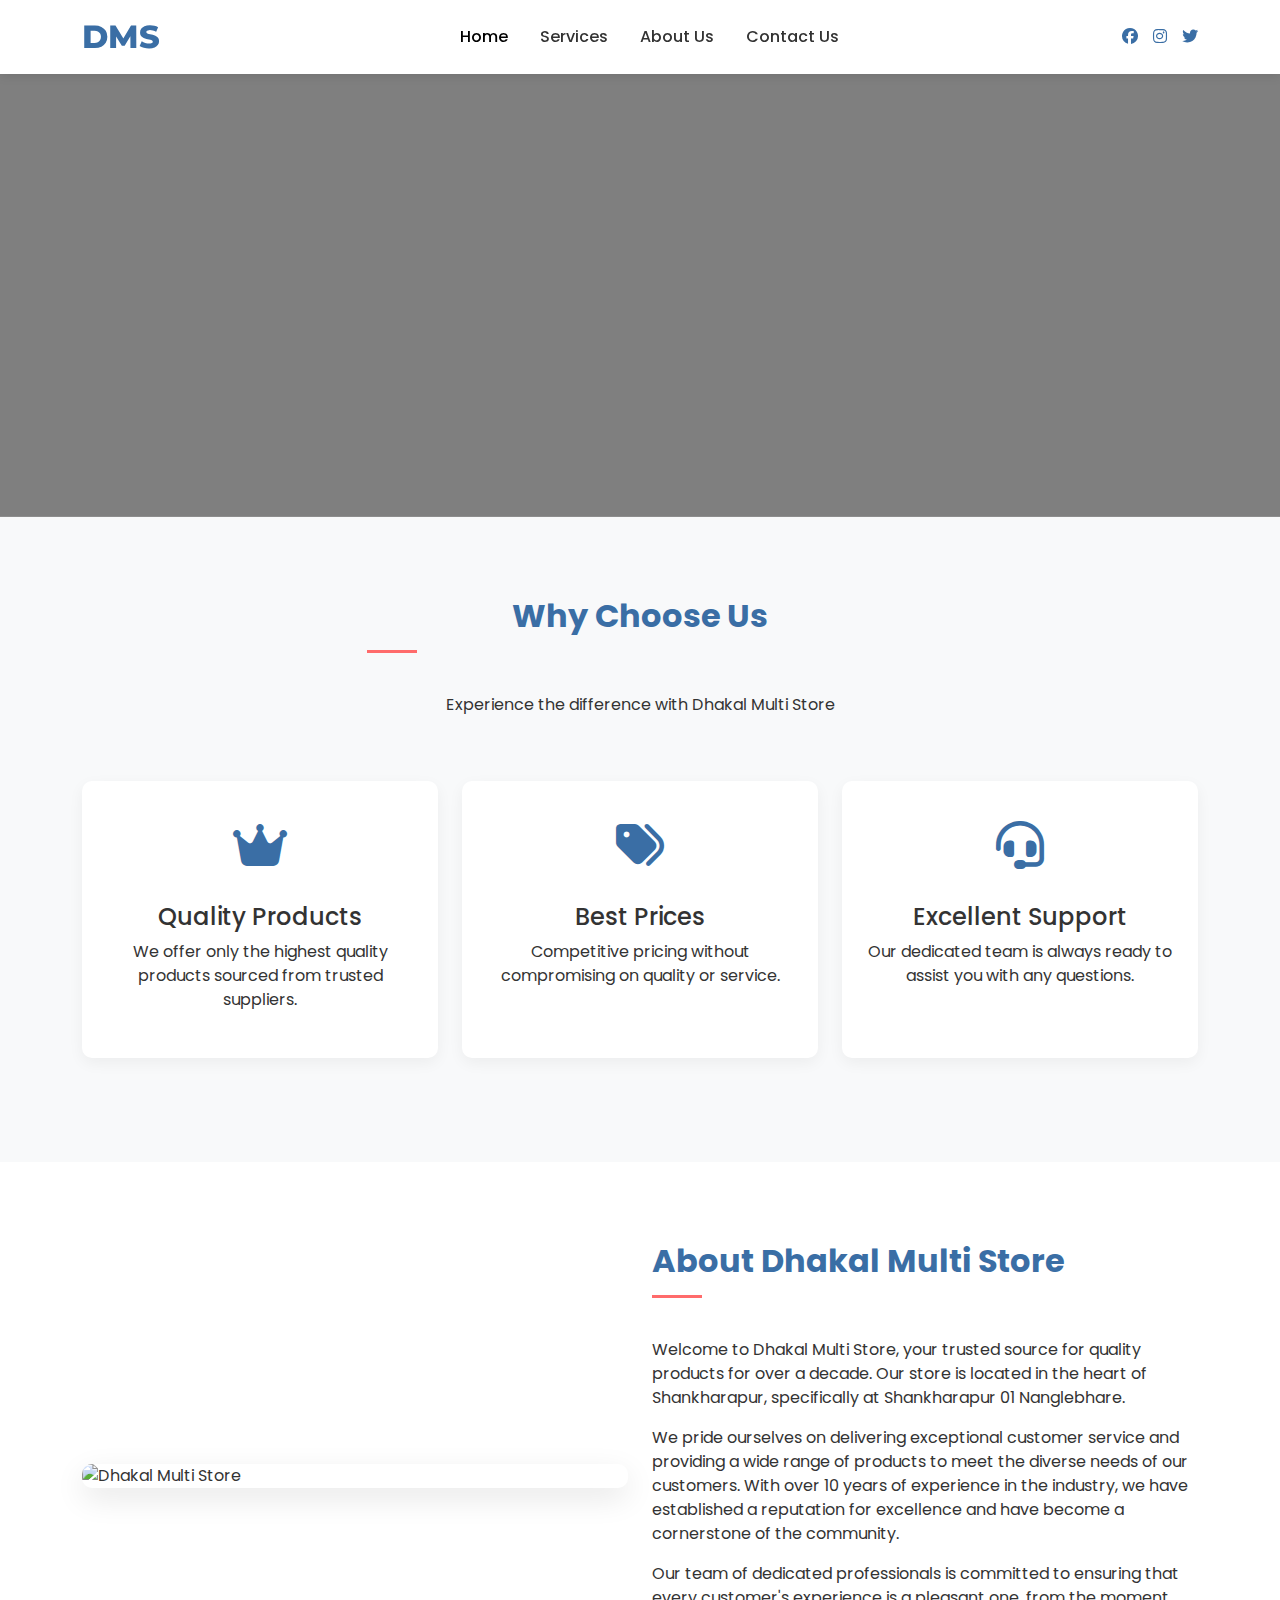
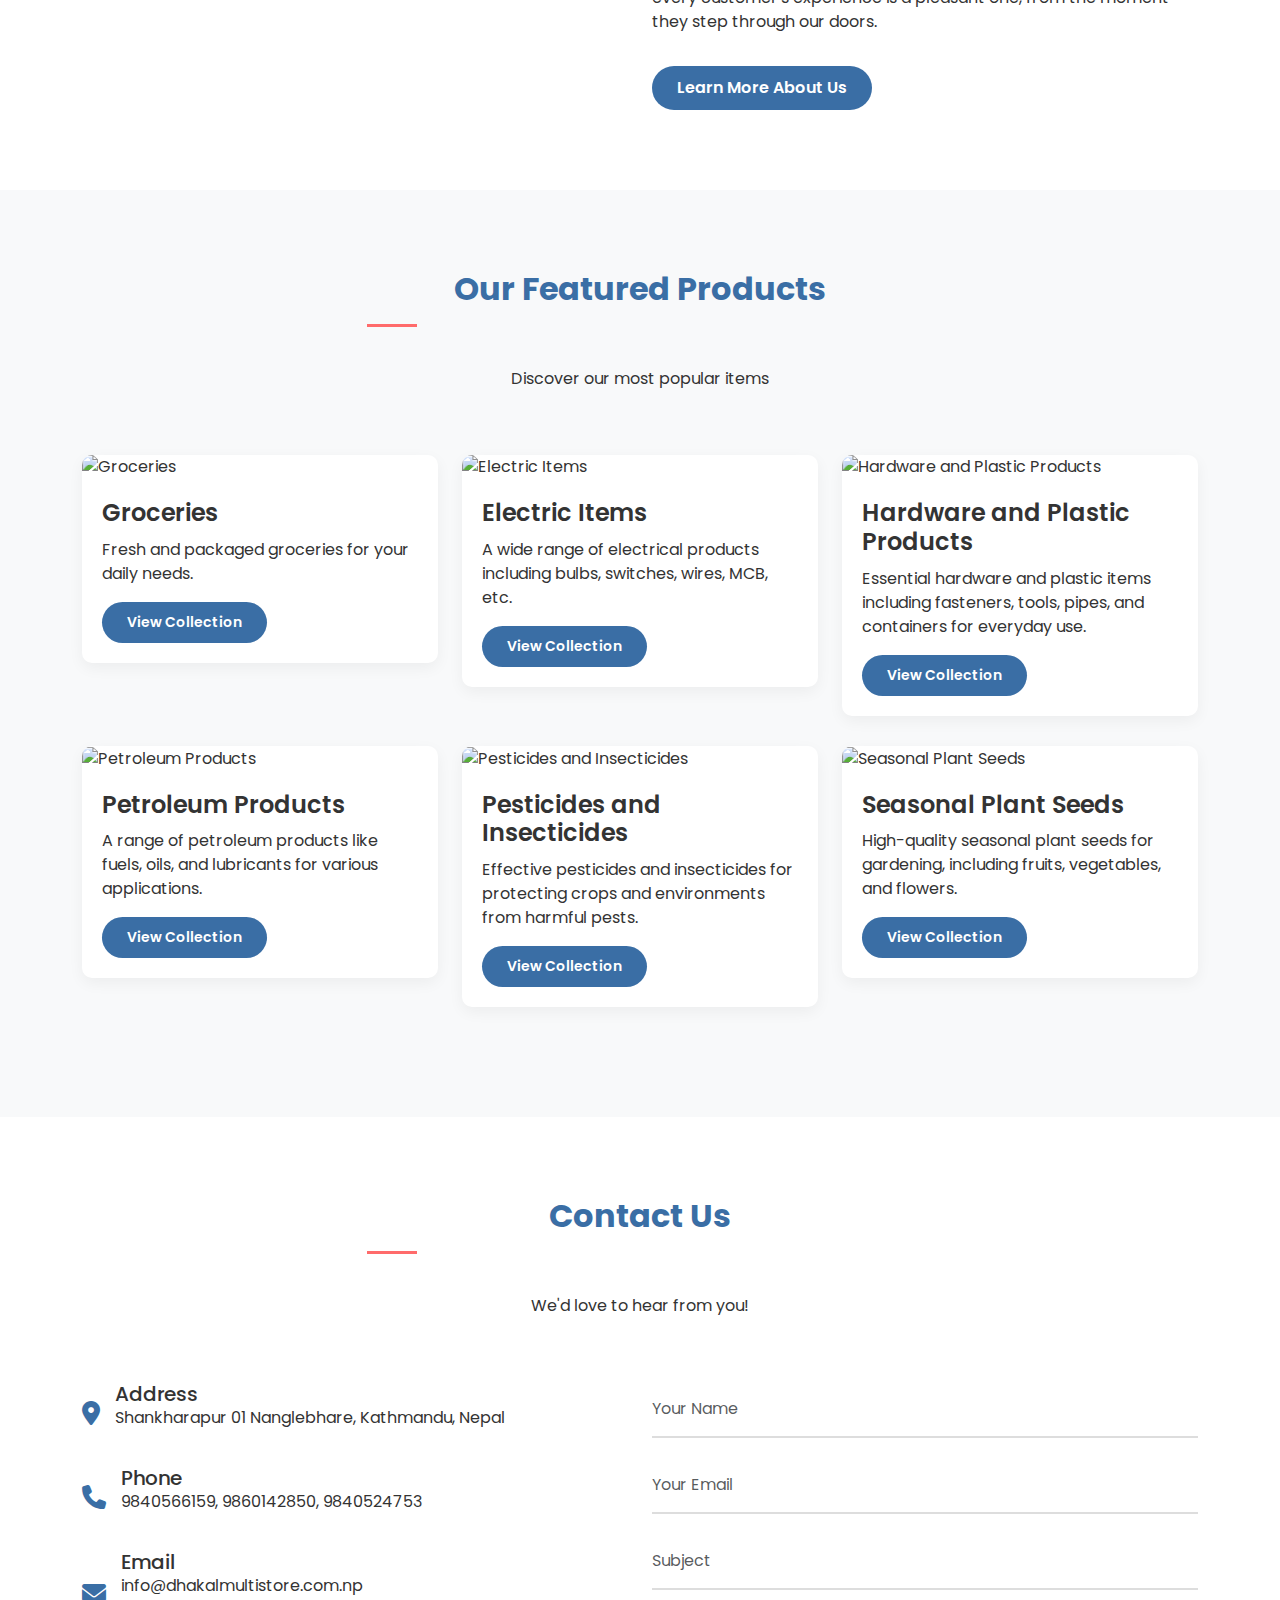
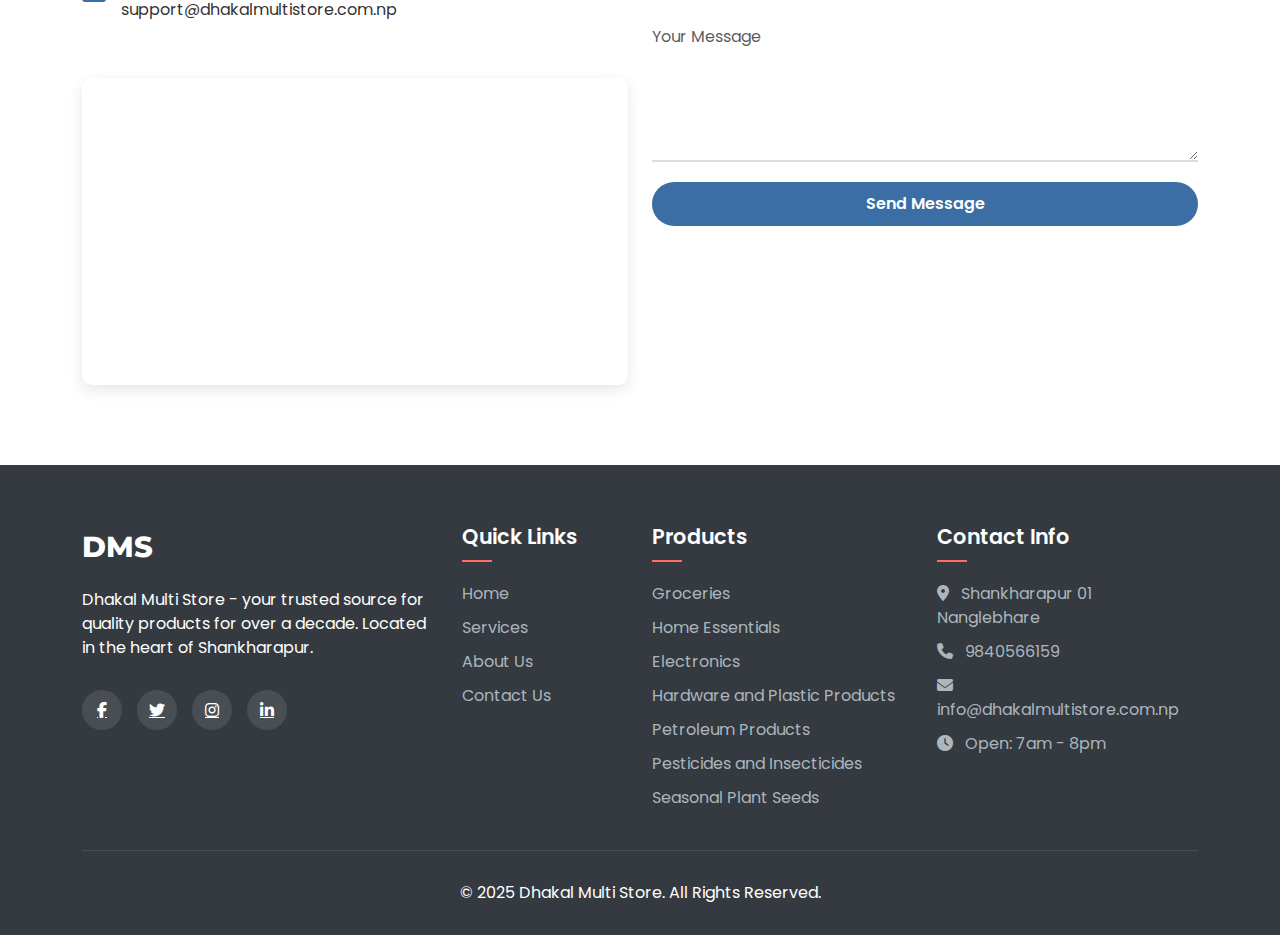
==== index.html @ 7d3c375b "Favicon add" ====
<!DOCTYPE html>
<html lang="en">
  <head>
    <meta charset="UTF-8" />
    <meta name="viewport" content="width=device-width, initial-scale=1.0" />
    <title>Dhakal Multi Store </title>
    <link rel="icon" type="image/x-icon" href="./assets/favicon.ico" />

    <!-- Bootstrap CSS -->
    <link
      href="https://cdnjs.cloudflare.com/ajax/libs/bootstrap/5.3.0/css/bootstrap.min.css"
      rel="stylesheet" />

    <!-- Font Awesome Icons -->
    <link
      href="https://cdnjs.cloudflare.com/ajax/libs/font-awesome/6.4.0/css/all.min.css"
      rel="stylesheet" />

    <!-- Google Fonts -->
    <link
      href="https://fonts.googleapis.com/css2?family=Montserrat:wght@400;700;800&family=Poppins:wght@300;400;600&display=swap"
      rel="stylesheet" />

    <!-- AOS Animation Library -->
    <link
      href="https://cdnjs.cloudflare.com/ajax/libs/aos/2.3.4/aos.css"
      rel="stylesheet" />

    <style>
      :root {
        --primary-color: #3a6ea5;
        --secondary-color: #ff6b6b;
        --accent-color: #f9c74f;
        --text-color: #333;
        --light-bg: #f8f9fa;
        --dark-bg: #343a40;
      }

      body {
        font-family: "Poppins", sans-serif;
        color: var(--text-color);
        overflow-x: hidden;
      }

      /* Logo Styling */
      .logo {
        font-family: "Montserrat", sans-serif;
        font-weight: 800;
        font-size: 2rem;
        color: var(--primary-color);
      }

      /* Navigation */
      .navbar {
        background-color: white;
        box-shadow: 0 2px 10px rgba(0, 0, 0, 0.1);
        padding: 0.5rem 1rem;
      }

      .nav-link {
        color: var(--text-color);
        font-weight: 500;
        margin: 0 0.5rem;
        position: relative;
        transition: color 0.3s;
      }

      .nav-link:hover {
        color: var(--primary-color);
      }

      .nav-link::after {
        content: "";
        position: absolute;
        width: 0;
        height: 2px;
        bottom: 0;
        left: 0;
        background-color: var(--primary-color);
        transition: width 0.3s;
      }

      .nav-link:hover::after {
        width: 100%;
      }

      .social-icons {
        display: flex;
        gap: 15px;
      }

      .social-icons a {
        color: var(--primary-color);
        transition: transform 0.3s, color 0.3s;
      }

      .social-icons a:hover {
        color: var(--secondary-color);
        transform: translateY(-3px);
      }

      /* Hero Section */
      .hero {
        background: linear-gradient(rgba(0, 0, 0, 0.5), rgba(0, 0, 0, 0.5)),
          url("https://images.pexels.com/photos/3962294/pexels-photo-3962294.jpeg?auto=compress&cs=tinysrgb&w=1260&h=750&dpr=2");
        background-size: cover;
        background-position: center;
        color: white;
        padding: 150px 0;
        text-align: center;
      }

      .hero h1 {
        font-size: 3.5rem;
        font-weight: 700;
        margin-bottom: 1rem;
        text-shadow: 2px 2px 4px rgba(0, 0, 0, 0.5);
      }

      .hero p {
        font-size: 1.2rem;
        max-width: 700px;
        margin: 0 auto 2rem;
        text-shadow: 1px 1px 2px rgba(0, 0, 0, 0.5);
      }

      .btn-custom {
        background-color: var(--primary-color);
        color: white;
        border: none;
        border-radius: 30px;
        padding: 10px 25px;
        font-weight: 600;
        transition: all 0.3s;
      }

      .btn-custom:hover {
        background-color: var(--secondary-color);
        transform: translateY(-3px);
        box-shadow: 0 5px 15px rgba(0, 0, 0, 0.2);
      }

      /* Features Section */
      .features {
        padding: 80px 0;
        background-color: var(--light-bg);
      }

      .feature-box {
        text-align: center;
        padding: 30px 20px;
        border-radius: 10px;
        box-shadow: 0 5px 15px rgba(0, 0, 0, 0.05);
        background-color: white;
        transition: transform 0.3s, box-shadow 0.3s;
        height: 100%;
      }

      .feature-box:hover {
        transform: translateY(-10px);
        box-shadow: 0 10px 25px rgba(0, 0, 0, 0.1);
      }

      .feature-icon {
        font-size: 3rem;
        color: var(--primary-color);
        margin-bottom: 20px;
      }

      /* About Section */
      .about {
        padding: 80px 0;
      }

      .about-img {
        border-radius: 10px;
        overflow: hidden;
        box-shadow: 0 10px 30px rgba(0, 0, 0, 0.1);
      }

      .about-img img {
        transition: transform 0.5s;
        width: 100%;
      }

      .about-img:hover img {
        transform: scale(1.05);
      }

      .section-title {
        position: relative;
        margin-bottom: 40px;
        font-weight: 700;
        color: var(--primary-color);
      }

      .section-title::after {
        content: "";
        display: block;
        width: 50px;
        height: 3px;
        background-color: var(--secondary-color);
        margin-top: 15px;
      }

      /* Products Section */
      .products {
        padding: 80px 0;
        background-color: var(--light-bg);
      }

      .product-card {
        border-radius: 10px;
        overflow: hidden;
        box-shadow: 0 5px 15px rgba(0, 0, 0, 0.05);
        transition: transform 0.3s, box-shadow 0.3s;
        margin-bottom: 30px;
        background-color: white;
      }

      .product-card:hover {
        transform: translateY(-10px);
        box-shadow: 0 10px 25px rgba(0, 0, 0, 0.1);
      }

      .product-card img {
        width: 100%;
        height: 200px;
        object-fit: cover;
      }

      .product-body {
        padding: 20px;
      }

      .product-title {
        font-weight: 600;
        margin-bottom: 10px;
      }

      .product-price {
        color: var(--secondary-color);
        font-weight: 700;
        font-size: 1.2rem;
        margin-bottom: 15px;
      }

      /* Contact Section */
      .contact {
        padding: 80px 0;
      }

      .contact-info {
        margin-bottom: 40px;
      }

      .contact-item {
        display: flex;
        align-items: center;
        margin-bottom: 20px;
      }

      .contact-icon {
        font-size: 1.5rem;
        color: var(--primary-color);
        margin-right: 15px;
      }

      .form-control {
        border-radius: 0;
        border: none;
        border-bottom: 2px solid #ddd;
        padding: 15px 0;
        margin-bottom: 20px;
        transition: border-color 0.3s;
      }

      .form-control:focus {
        box-shadow: none;
        border-color: var(--primary-color);
      }

      .map-container {
        border-radius: 10px;
        overflow: hidden;
        box-shadow: 0 5px 15px rgba(0, 0, 0, 0.1);
      }

      /* Footer */
      .footer {
        background-color: var(--dark-bg);
        color: white;
        padding: 60px 0 30px;
      }

      .footer-logo {
        font-family: "Montserrat", sans-serif;
        font-weight: 800;
        font-size: 1.8rem;
        color: white;
        margin-bottom: 20px;
      }

      .footer-about {
        margin-bottom: 30px;
      }

      .footer-heading {
        font-size: 1.3rem;
        font-weight: 600;
        margin-bottom: 20px;
        position: relative;
      }

      .footer-heading::after {
        content: "";
        display: block;
        width: 30px;
        height: 2px;
        background-color: var(--secondary-color);
        margin-top: 10px;
      }

      .footer-links a {
        display: block;
        color: #adb5bd;
        margin-bottom: 10px;
        transition: color 0.3s, transform 0.3s;
        text-decoration: none;
      }

      .footer-links a:hover {
        color: white;
        transform: translateX(5px);
      }

      .footer-social {
        display: flex;
        gap: 15px;
      }

      .footer-social a {
        display: flex;
        align-items: center;
        justify-content: center;
        width: 40px;
        height: 40px;
        background-color: rgba(255, 255, 255, 0.1);
        border-radius: 50%;
        color: white;
        transition: background-color 0.3s, transform 0.3s;
      }

      .footer-social a:hover {
        background-color: var(--primary-color);
        transform: translateY(-5px);
      }

      .footer-bottom {
        text-align: center;
        margin-top: 30px;
        padding-top: 30px;
        border-top: 1px solid rgba(255, 255, 255, 0.1);
      }

      /* Animation Classes */
      .animated-element {
        opacity: 0;
        transform: translateY(30px);
        transition: opacity 0.6s, transform 0.6s;
      }

      .animated-element.visible {
        opacity: 1;
        transform: translateY(0);
      }

      /* Responsive Fixes */
      @media (max-width: 768px) {
        .hero h1 {
          font-size: 2.5rem;
        }

        .navbar-collapse {
          background-color: white;
          padding: 15px;
          border-radius: 5px;
          box-shadow: 0 5px 15px rgba(0, 0, 0, 0.1);
        }

        .social-icons {
          margin-top: 15px;
          justify-content: center;
        }
      }
    </style>
  </head>
  <body>
    <!-- Header & Navigation -->
    <header>
      <nav class="navbar navbar-expand-lg navbar-light fixed-top">
        <div class="container">
          <a class="navbar-brand logo" href="index.html">DMS</a>

          <div class="social-icons d-lg-none order-lg-last">
            <a href="#"><i class="fab fa-facebook"></i></a>
            <a href="#"><i class="fab fa-instagram"></i></a>
            <a href="#"><i class="fab fa-twitter"></i></a>
          </div>

          <button
            class="navbar-toggler ms-auto"
            type="button"
            data-bs-toggle="collapse"
            data-bs-target="#navbarNav"
            aria-controls="navbarNav"
            aria-expanded="false"
            aria-label="Toggle navigation">
            <span class="navbar-toggler-icon"></span>
          </button>

          <div class="collapse navbar-collapse" id="navbarNav">
            <ul class="navbar-nav mx-auto">
              <li class="nav-item">
                <a class="nav-link active" href="index.html">Home</a>
              </li>
              <li class="nav-item">
                <a class="nav-link" href="services.html">Services</a>
              </li>
              <li class="nav-item">
                <a class="nav-link" href="about.html">About Us</a>
              </li>
              <li class="nav-item">
                <a class="nav-link" href="contact.html">Contact Us</a>
              </li>
            </ul>

            <div class="social-icons d-none d-lg-flex">
              <a href="#"><i class="fab fa-facebook"></i></a>
              <a href="#"><i class="fab fa-instagram"></i></a>
              <a href="#"><i class="fab fa-twitter"></i></a>
            </div>
          </div>
        </div>
      </nav>
    </header>

    <!-- Hero Section -->
    <section class="hero">
      <div class="container">
        <div class="row">
          <div class="col-lg-12">
            <h1 class="animated-element">Welcome to Dhakal Multi Store</h1>
            <p class="animated-element">
              Your trusted source for quality products for over a decade. We
              provide a wide range of products to meet the diverse needs of our
              customers.
            </p>
            <a href="#" class="btn btn-custom animated-element"
              >Explore Our Products</a
            >
          </div>
        </div>
      </div>
    </section>

    <!-- Features Section -->
    <section class="features">
      <div class="container">
        <div class="row text-center mb-5">
          <div class="col-lg-6 mx-auto">
            <h2 class="section-title text-center">Why Choose Us</h2>
            <p>Experience the difference with Dhakal Multi Store</p>
          </div>
        </div>

        <div class="row">
          <div class="col-md-4 mb-4" data-aos="fade-up" data-aos-delay="100">
            <div class="feature-box">
              <div class="feature-icon">
                <i class="fas fa-crown"></i>
              </div>
              <h4>Quality Products</h4>
              <p>
                We offer only the highest quality products sourced from trusted
                suppliers.
              </p>
            </div>
          </div>

          <div class="col-md-4 mb-4" data-aos="fade-up" data-aos-delay="200">
            <div class="feature-box">
              <div class="feature-icon">
                <i class="fas fa-tags"></i>
              </div>
              <h4>Best Prices</h4>
              <p>
                Competitive pricing without compromising on quality or service.
              </p>
            </div>
          </div>

          <div class="col-md-4 mb-4" data-aos="fade-up" data-aos-delay="300">
            <div class="feature-box">
              <div class="feature-icon">
                <i class="fas fa-headset"></i>
              </div>
              <h4>Excellent Support</h4>
              <p>
                Our dedicated team is always ready to assist you with any
                questions.
              </p>
            </div>
          </div>
        </div>
      </div>
    </section>

    <!-- About Section -->
    <section class="about">
      <div class="container">
        <div class="row align-items-center">
          <div class="col-lg-6 mb-5 mb-lg-0" data-aos="fade-right">
            <div class="about-img">
              <img
                src="https://static.vecteezy.com/system/resources/previews/003/416/724/non_2x/the-building-of-the-store-and-supermarket-and-interior-free-vector.jpg"
                alt="Dhakal Multi Store"
                class="img-fluid" />
            </div>
          </div>

          <div class="col-lg-6" data-aos="fade-left">
            <h2 class="section-title">About Dhakal Multi Store</h2>
            <p>
              Welcome to Dhakal Multi Store, your trusted source for quality
              products for over a decade. Our store is located in the heart of
              Shankharapur, specifically at Shankharapur 01 Nanglebhare.
            </p>
            <p>
              We pride ourselves on delivering exceptional customer service and
              providing a wide range of products to meet the diverse needs of
              our customers. With over 10 years of experience in the industry,
              we have established a reputation for excellence and have become a
              cornerstone of the community.
            </p>
            <p>
              Our team of dedicated professionals is committed to ensuring that
              every customer's experience is a pleasant one, from the moment
              they step through our doors.
            </p>
            <a href="about.html" class="btn btn-custom mt-3"
              >Learn More About Us</a
            >
          </div>
        </div>
      </div>
    </section>

    <!-- Products Section -->
    <section class="products">
      <div class="container">
        <div class="row text-center mb-5">
          <div class="col-lg-6 mx-auto">
            <h2 class="section-title text-center">Our Featured Products</h2>
            <p>Discover our most popular items</p>
          </div>
        </div>

        <div class="row">
          <div class="col-md-4" data-aos="fade-up" data-aos-delay="100">
            <div class="product-card">
              <img
                src="https://img.freepik.com/premium-vector/grocery-store-shelves-filled-with-products-vertical-vector-background_1322560-55008.jpg"
                alt="Groceries"
                class="img-fluid" />
              <div class="product-body">
                <h4 class="product-title">Groceries</h4>
                <p>Fresh and packaged groceries for your daily needs.</p>
                <a href="#" class="btn btn-sm btn-custom">View Collection</a>
              </div>
            </div>
          </div>

          <div class="col-md-4" data-aos="fade-up" data-aos-delay="200">
            <div class="product-card">
              <img
                src="https://img.freepik.com/premium-vector/electrician-tools-vector-set_8071-31985.jpg"
                alt="Electric Items"
                class="img-fluid" />
              <div class="product-body">
                <h4 class="product-title">Electric Items</h4>
                <p>
                  A wide range of electrical products including bulbs, switches,
                  wires, MCB, etc.
                </p>
                <a href="#" class="btn btn-sm btn-custom">View Collection</a>
              </div>
            </div>
          </div>

          <div class="col-md-4" data-aos="fade-up" data-aos-delay="300">
            <div class="product-card">
              <img
                src="https://img.freepik.com/free-vector/tools-shop-showcase-assortment-painting-building-home-repair-renovation-carpentry-work-constructor-hardware-store-stand-with-housekeeping-equipment_575670-1298.jpg"
                alt="Hardware and Plastic Products"
                class="img-fluid" />
              <div class="product-body">
                <h4 class="product-title">Hardware and Plastic Products</h4>
                <p>
                  Essential hardware and plastic items including fasteners,
                  tools, pipes, and containers for everyday use.
                </p>
                <a href="#" class="btn btn-sm btn-custom">View Collection</a>
              </div>
            </div>
          </div>

          <div class="col-md-4" data-aos="fade-up" data-aos-delay="400">
            <div class="product-card">
              <img
                src="https://media.istockphoto.com/id/1010054996/vector/petrol-station-gas-fuel-shop-icons-set-flat-style.jpg?s=612x612&w=0&k=20&c=DyoXHy8Rmn2rHxaT2JcPCwouDpW4EeVCrFhCdHTXNSk="
                alt="Petroleum Products"
                class="img-fluid" />
              <div class="product-body">
                <h4 class="product-title">Petroleum Products</h4>
                <p>
                  A range of petroleum products like fuels, oils, and lubricants
                  for various applications.
                </p>
                <a href="#" class="btn btn-sm btn-custom">View Collection</a>
              </div>
            </div>
          </div>

          <div class="col-md-4" data-aos="fade-up" data-aos-delay="500">
            <div class="product-card">
              <img
                src="https://img.freepik.com/free-vector/pesticides-fertilizers-horizontal-background-set-with-pest-control-symbols-flat-isolated-vector-illustration_98292-3401.jpg"
                alt="Pesticides and Insecticides"
                class="img-fluid" />
              <div class="product-body">
                <h4 class="product-title">Pesticides and Insecticides</h4>
                <p>
                  Effective pesticides and insecticides for protecting crops and
                  environments from harmful pests.
                </p>
                <a href="#" class="btn btn-sm btn-custom">View Collection</a>
              </div>
            </div>
          </div>

          <div class="col-md-4" data-aos="fade-up" data-aos-delay="600">
            <div class="product-card">
              <img
                src="https://c8.alamy.com/comp/DD9C96/england-cornwall-staustell-the-eden-project-shop-display-of-seeds-DD9C96.jpg"
                alt="Seasonal Plant Seeds"
                class="img-fluid" />
              <div class="product-body">
                <h4 class="product-title">Seasonal Plant Seeds</h4>
                <p>
                  High-quality seasonal plant seeds for gardening, including
                  fruits, vegetables, and flowers.
                </p>
                <a href="#" class="btn btn-sm btn-custom">View Collection</a>
              </div>
            </div>
          </div>
        </div>
      </div>
    </section>

    <!-- Contact Section -->
    <section class="contact">
      <div class="container">
        <div class="row text-center mb-5">
          <div class="col-lg-6 mx-auto">
            <h2 class="section-title text-center">Contact Us</h2>
            <p>We'd love to hear from you!</p>
          </div>
        </div>

        <div class="row">
          <div class="col-lg-6 mb-5 mb-lg-0" data-aos="fade-right">
            <div class="contact-info">
              <div class="contact-item">
                <div class="contact-icon">
                  <i class="fas fa-map-marker-alt"></i>
                </div>
                <div>
                  <h5 class="m-0">Address</h5>
                  <p>Shankharapur 01 Nanglebhare, Kathmandu, Nepal</p>
                </div>
              </div>

              <div class="contact-item">
                <div class="contact-icon">
                  <i class="fas fa-phone"></i>
                </div>
                <div>
                  <h5 class="m-0">Phone</h5>
                  <p>9840566159, 9860142850, 9840524753</p>
                </div>
              </div>

              <div class="contact-item">
                <div class="contact-icon">
                  <i class="fas fa-envelope"></i>
                </div>
                <div>
                  <h5 class="m-0">Email</h5>
                  <p>
                    info@dhakalmultistore.com.np<br />
                    support@dhakalmultistore.com.np<br />
                  </p>
                </div>
              </div>
            </div>

            <div class="map-container">
              <iframe
                src="https://www.google.com/maps/embed?pb=!1m18!1m12!1m3!1d3521.2700970172955!2d85.53315429999999!3d27.764670199999994!2m3!1f0!2f0!3f0!3m2!1i1024!2i768!4f13.1!3m3!1m2!1s0x39eb0184c86ad069%3A0xfa9938efa1de08dd!2sDhakal%20Multi%20Store!5e1!3m2!1sen!2snp!4v1742568760599!5m2!1sen!2snp"
                width="100%"
                height="300"
                style="border: 0"
                allowfullscreen=""
                loading="lazy"
                referrerpolicy="no-referrer-when-downgrade"></iframe>
            </div>
          </div>

          <div class="col-lg-6" data-aos="fade-left">
            <form>
              <div class="mb-3">
                <input
                  type="text"
                  class="form-control"
                  placeholder="Your Name"
                  required />
              </div>

              <div class="mb-3">
                <input
                  type="email"
                  class="form-control"
                  placeholder="Your Email"
                  required />
              </div>

              <div class="mb-3">
                <input type="text" class="form-control" placeholder="Subject" />
              </div>

              <div class="mb-3">
                <textarea
                  class="form-control"
                  rows="5"
                  placeholder="Your Message"
                  required></textarea>
              </div>

              <button type="submit" class="btn btn-custom w-100">
                Send Message
              </button>
            </form>
          </div>
        </div>
      </div>
    </section>

    <!-- Footer -->
    <footer class="footer">
      <div class="container">
        <div class="row">
          <div class="col-lg-4 mb-5 mb-lg-0">
            <div class="footer-logo">DMS</div>
            <div class="footer-about">
              <p>
                Dhakal Multi Store - your trusted source for quality products
                for over a decade. Located in the heart of Shankharapur.
              </p>
            </div>
            <div class="footer-social">
              <a href="#"><i class="fab fa-facebook-f"></i></a>
              <a href="#"><i class="fab fa-twitter"></i></a>
              <a href="#"><i class="fab fa-instagram"></i></a>
              <a href="#"><i class="fab fa-linkedin-in"></i></a>
            </div>
          </div>

          <div class="col-lg-2 col-md-6 mb-5 mb-md-0">
            <h4 class="footer-heading">Quick Links</h4>
            <div class="footer-links">
              <a href="index.html">Home</a>
              <a href="services.html">Services</a>

              <a href="about.html">About Us</a>
              <a href="contact.html">Contact Us</a>
            </div>
          </div>

          <div class="col-lg-3 col-md-6 mb-5 mb-lg-0">
            <h4 class="footer-heading">Products</h4>
            <div class="footer-links">
              <a href="#">Groceries</a>
              <a href="#">Home Essentials</a>
              <a href="#">Electronics</a>
              <a href="#">Hardware and Plastic Products</a>
              <a href="#">Petroleum Products</a>
              <a href="#">Pesticides and Insecticides</a>
              <a href="#">Seasonal Plant Seeds</a>
            </div>
          </div>

          <div class="col-lg-3 col-md-6">
            <h4 class="footer-heading">Contact Info</h4>
            <div class="footer-links">
              <a href="#"
                ><i class="fas fa-map-marker-alt me-2"></i> Shankharapur 01
                Nanglebhare</a
              >
              <a href="tel:9840566159"
                ><i class="fas fa-phone me-2"></i> 9840566159</a
              >
              <a href="mailto:info@dhakalmultistore"
                ><i class="fas fa-envelope me-2"></i>
                info@dhakalmultistore.com.np</a
              >

              <a href="#"><i class="fas fa-clock me-2"></i> Open: 7am - 8pm</a>
            </div>
          </div>
        </div>

        <div class="footer-bottom">
          <p class="m-0">
            &copy; 2025 Dhakal Multi Store. All Rights Reserved.
          </p>
        </div>
      </div>
    </footer>

    <!-- nepali translate-->

    <script type="text/javascript">
      function googleTranslateElementInit() {
        new google.translate.TranslateElement(
          {
            pageLanguage: "en",
            includedLanguages: "en,ne",
            layout: google.translate.TranslateElement.InlineLayout.SIMPLE,
          },
          "google_translate_element"
        );
      }
    </script>
    <script
      type="text/javascript"
      src="https://translate.google.com/translate_a/element.js?cb=googleTranslateElementInit"></script>

    <!-- Bootstrap JS -->
    <script src="https://cdnjs.cloudflare.com/ajax/libs/bootstrap/5.3.0/js/bootstrap.bundle.min.js"></script>

    <!-- AOS Animation JS -->
    <script src="https://cdnjs.cloudflare.com/ajax/libs/aos/2.3.4/aos.js"></script>

    <!-- Custom Scripts -->
    <script>
      // Initialize AOS animations
      document.addEventListener("DOMContentLoaded", function () {
        AOS.init({
          duration: 800,
          easing: "ease-in-out",
          once: true,
        });

        // Add animation class to hero elements
        const animatedElements = document.querySelectorAll(".animated-element");
        setTimeout(() => {
          animatedElements.forEach((el) => {
            el.classList.add("visible");
          });
        }, 300);

        // Add padding to body to account for fixed navbar
        const navbar = document.querySelector(".navbar");
        document.body.style.paddingTop = navbar.offsetHeight + "px";

        // Smooth scrolling for anchor links
        document.querySelectorAll('a[href^="#"]').forEach((anchor) => {
          anchor.addEventListener("click", function (e) {
            e.preventDefault();

            document.querySelector(this.getAttribute("href")).scrollIntoView({
              behavior: "smooth",
            });
          });
        });
      });
    </script>
  </body>
</html>
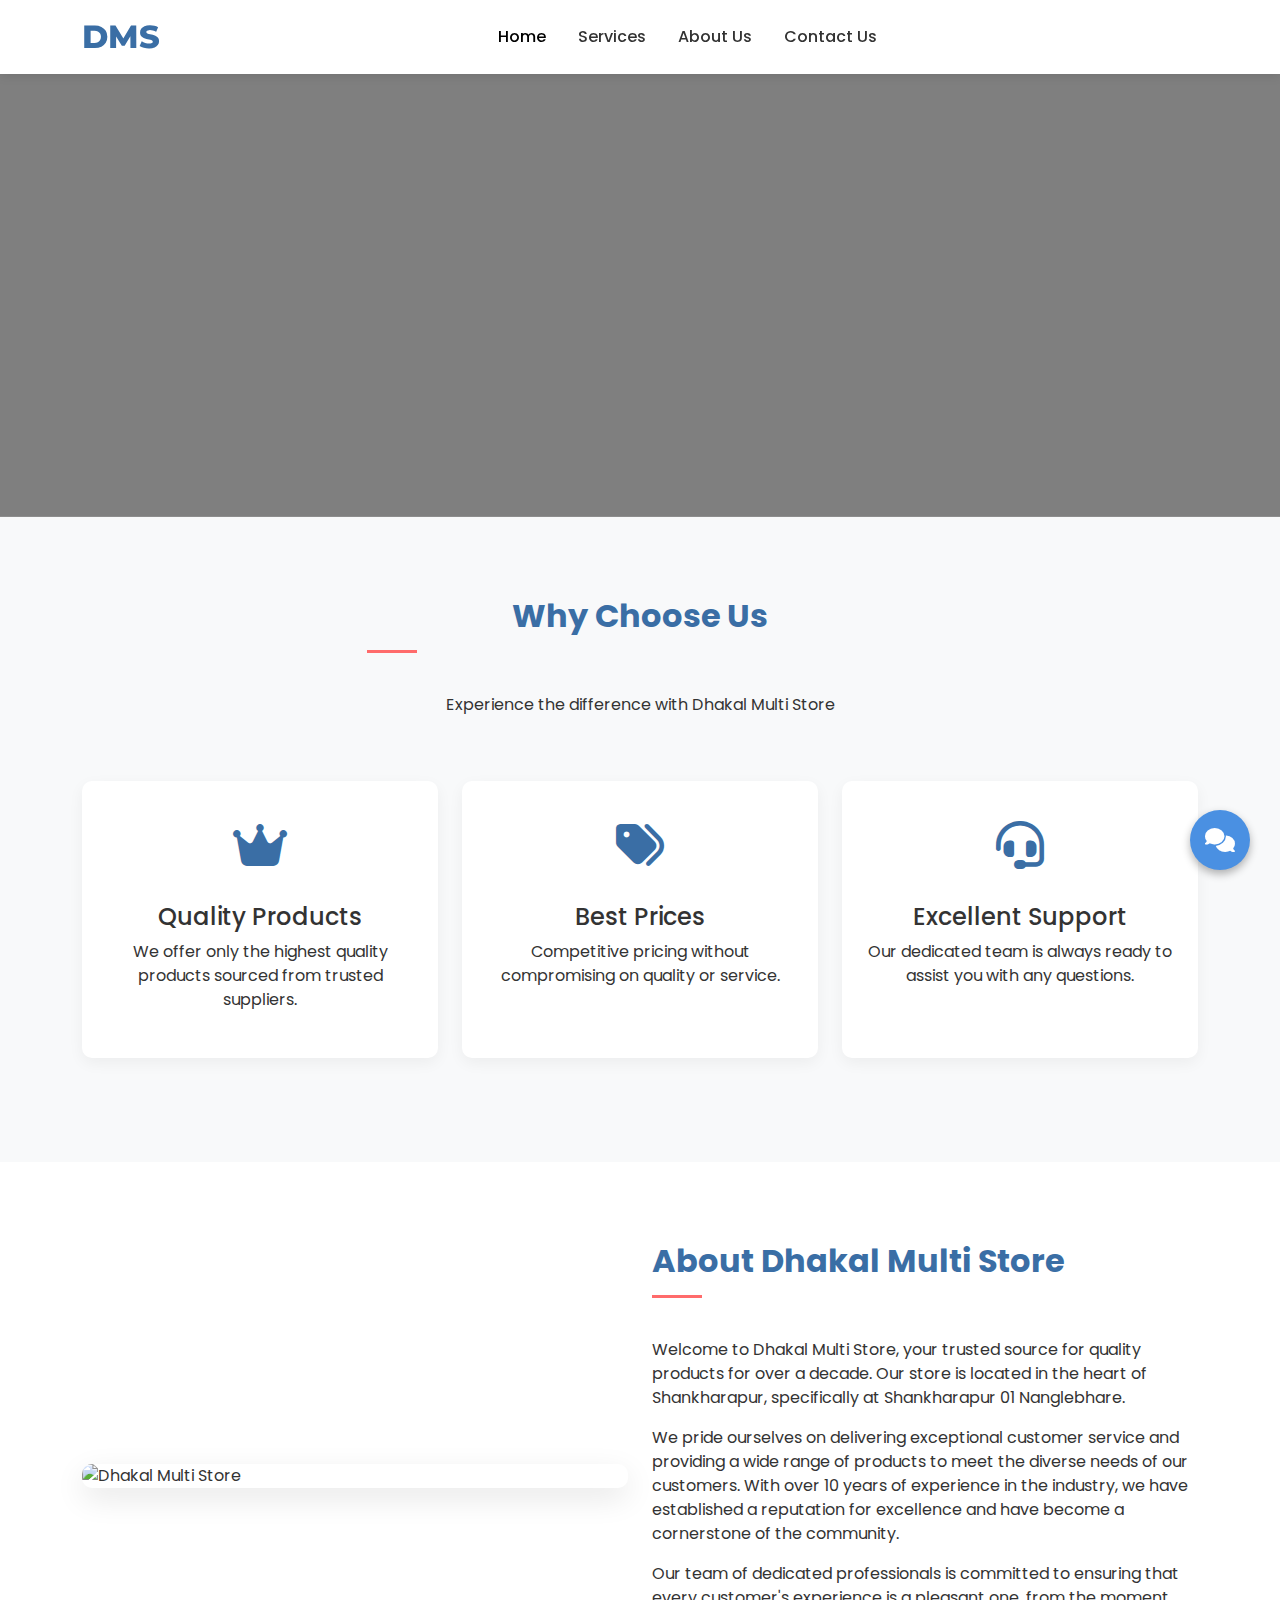
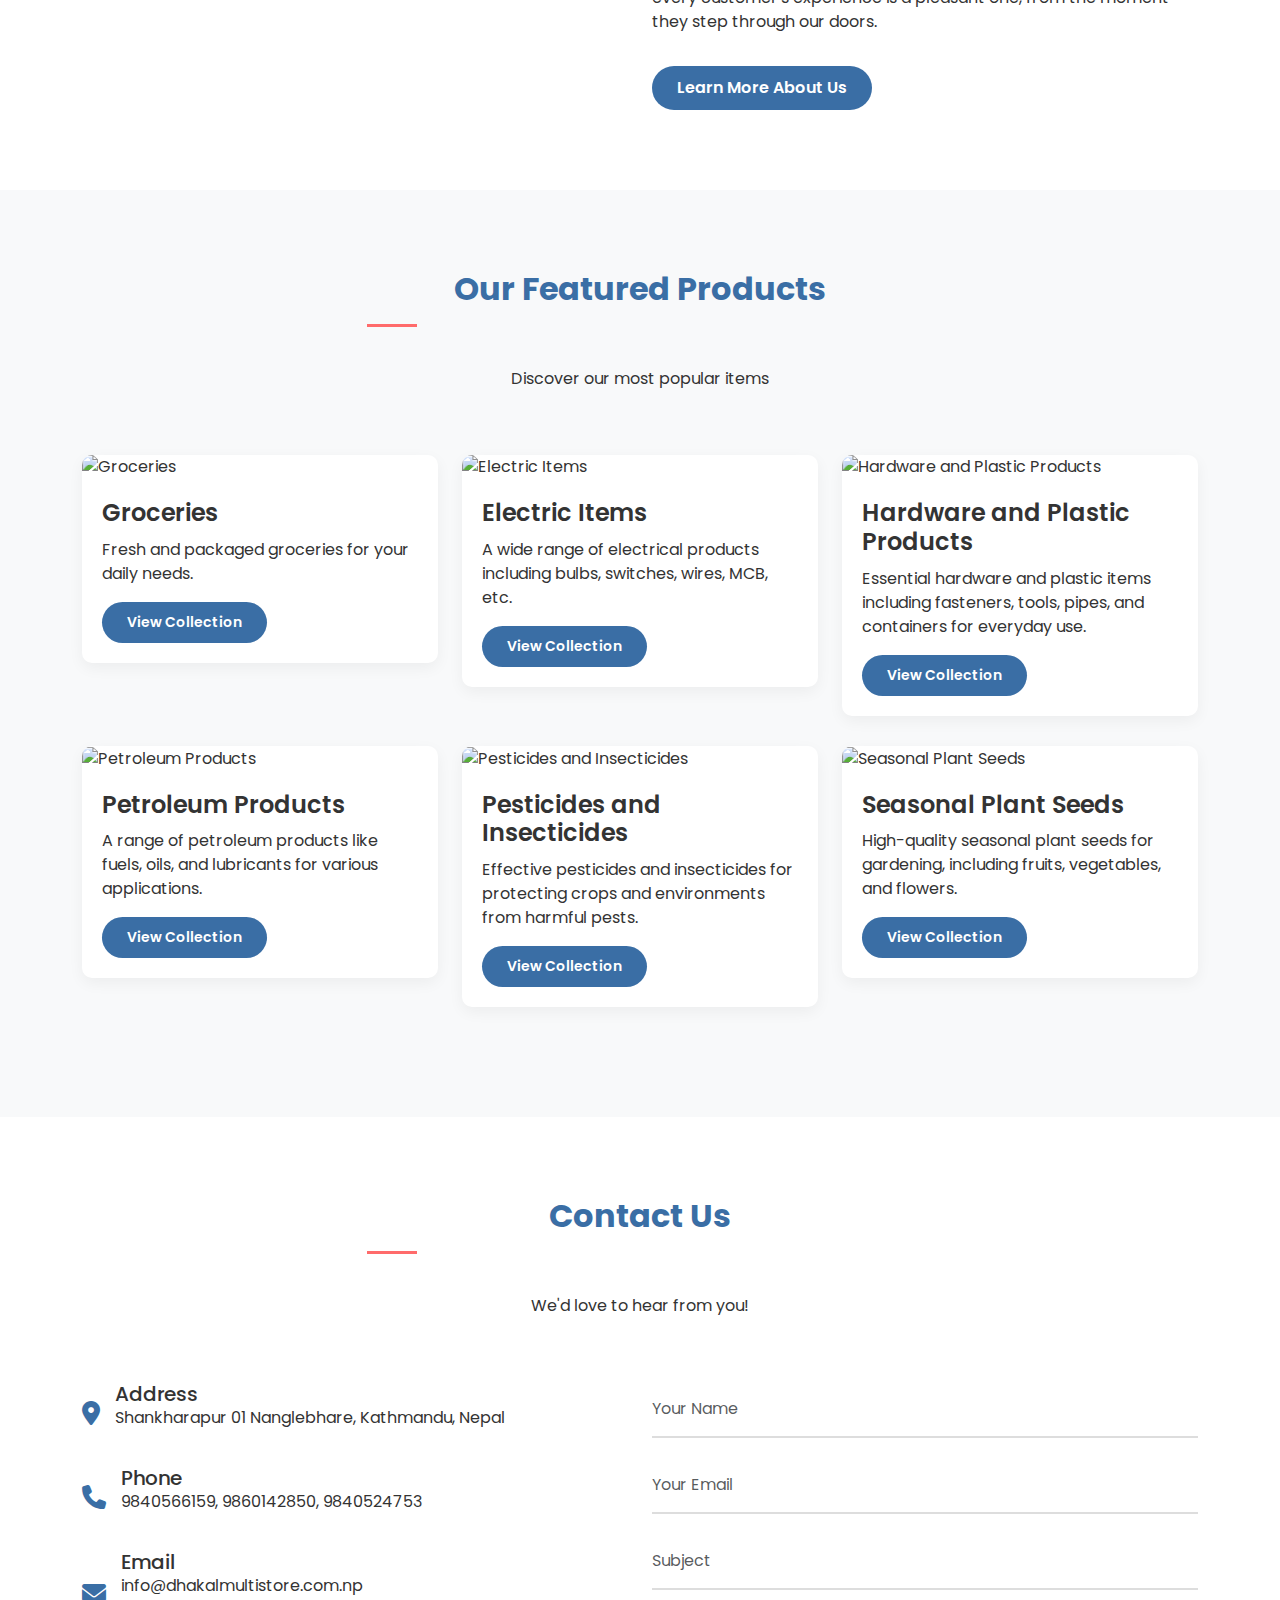
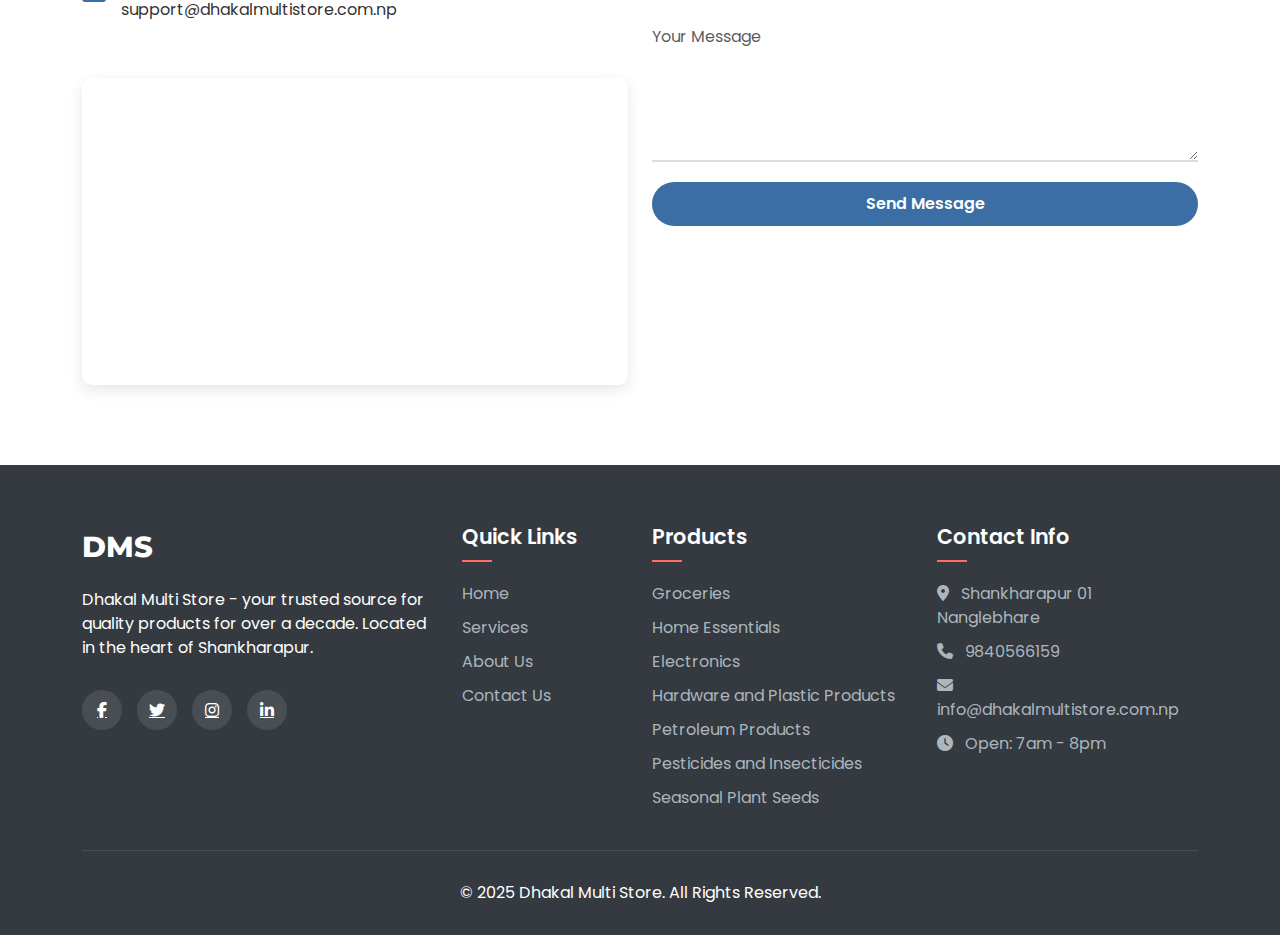
==== commit f7a87ba2: "Testing Chat social media icon" ====
--- a/index.html
+++ b/index.html
@@ -3,8 +3,14 @@
   <head>
     <meta charset="UTF-8" />
     <meta name="viewport" content="width=device-width, initial-scale=1.0" />
-    <title>Dhakal Multi Store </title>
+    <title>Dhakal Multi Store</title>
     <link rel="icon" type="image/x-icon" href="./assets/favicon.ico" />
+
+    <link rel="stylesheet" href="./style.css" />
+
+    <link
+      rel="stylesheet"
+      href="https://cdnjs.cloudflare.com/ajax/libs/font-awesome/6.0.0-beta3/css/all.min.css" />
 
     <!-- Bootstrap CSS -->
     <link
@@ -25,6 +31,10 @@
     <link
       href="https://cdnjs.cloudflare.com/ajax/libs/aos/2.3.4/aos.css"
       rel="stylesheet" />
+
+    <link
+      rel="stylesheet"
+      href="https://cdnjs.cloudflare.com/ajax/libs/font-awesome/6.4.2/css/all.min.css" />
 
     <style>
       :root {
@@ -392,6 +402,28 @@
           margin-top: 15px;
           justify-content: center;
         }
+      }
+      .whatsapp-float {
+        position: fixed;
+        bottom: 20px;
+        right: 20px;
+        background-color: #25d366;
+        color: #fff;
+        border-radius: 50%;
+        width: 50px;
+        height: 50px;
+        display: flex;
+        align-items: center;
+        justify-content: center;
+        font-size: 24px;
+        box-shadow: 2px 2px 10px rgba(0, 0, 0, 0.2);
+        z-index: 1000;
+        text-decoration: none;
+        transition: transform 0.3s ease-in-out;
+      }
+
+      .whatsapp-float:hover {
+        transform: scale(1.1);
       }
     </style>
   </head>
@@ -444,6 +476,51 @@
         </div>
       </nav>
     </header>
+
+    <div class="social-float">
+      <div class="main-button" id="toggle-button">
+        <i class="fas fa-comments"></i>
+      </div>
+
+      <div class="social-icons " id="social-menu">
+        <a
+          href="https://facebook.com"
+          target="_blank"
+          class="social-icon facebook">
+          <i class="fab fa-facebook-f"></i>
+        </a>
+        <a
+          href="https://twitter.com"
+          target="_blank"
+          class="social-icon twitter">
+          <i class="fab fa-twitter"></i>
+        </a>
+        <a
+          href="https://instagram.com"
+          target="_blank"
+          class="social-icon instagram">
+          <i class="fab fa-instagram"></i>
+        </a>
+        <a
+          href="https://linkedin.com"
+          target="_blank"
+          class="social-icon linkedin">
+          <i class="fab fa-linkedin-in"></i>
+        </a>
+        <a
+          href="https://wa.me/1234567890"
+          target="_blank"
+          class="social-icon whatsapp">
+          <i class="fab fa-whatsapp"></i>
+        </a>
+        <a
+          href="viber://chat?number=+1234567890"
+          target="_blank"
+          class="social-icon viber">
+          <i class="fab fa-viber"></i>
+        </a>
+      </div>
+    </div>
 
     <!-- Hero Section -->
     <section class="hero">
@@ -839,20 +916,11 @@
       </div>
     </footer>
 
-    <!-- nepali translate-->
-
-    <script type="text/javascript">
-      function googleTranslateElementInit() {
-        new google.translate.TranslateElement(
-          {
-            pageLanguage: "en",
-            includedLanguages: "en,ne",
-            layout: google.translate.TranslateElement.InlineLayout.SIMPLE,
-          },
-          "google_translate_element"
-        );
-      }
-    </script>
+    <script src="https://cdnjs.cloudflare.com/ajax/libs/jquery/3.6.0/jquery.min.js"></script>
+
+    <script src="https://cdnjs.cloudflare.com/ajax/libs/aos/2.3.4/aos.js"></script>
+
+    <script type="text/javascript" src="./script.js"></script>
     <script
       type="text/javascript"
       src="https://translate.google.com/translate_a/element.js?cb=googleTranslateElementInit"></script>
--- a/style.css
+++ b/style.css
@@ -0,0 +1,84 @@
+
+/* Social media icon of fixed bottom*/
+.social-float {
+    position: fixed;
+    bottom: 30px;
+    right: 30px;
+    z-index: 1000;
+}
+
+.main-button {
+    width: 60px;
+    height: 60px;
+    border-radius: 50%;
+    background-color: #4A90E2;
+    display: flex;
+    justify-content: center;
+    align-items: center;
+    box-shadow: 0 4px 8px rgba(0, 0, 0, 0.3);
+    cursor: pointer;
+    transition: transform 0.3s, background-color 0.3s;
+    z-index: 1001;
+    position: relative; /* To ensure it stays on top */
+}
+
+.main-button:hover {
+    transform: scale(1.1);
+}
+
+.main-button i {
+    color: white;
+    font-size: 24px;
+}
+
+.social-icons {
+    position: absolute;
+    bottom: 80px; /* Increased to prevent overlap with main button */
+    right: 5px;
+    display: flex;
+    flex-direction: column;
+    align-items: center;
+    visibility: hidden;
+}
+
+.social-icon {
+    width: 50px;
+    height: 50px;
+    border-radius: 50%;
+    display: flex;
+    justify-content: center;
+    align-items: center;
+    margin-bottom: 15px;
+    box-shadow: 0 3px 6px rgba(0, 0, 0, 0.2);
+    text-decoration: none; /* Remove underlines */
+}
+
+/* Social icon specific styles */
+.facebook {
+    background-color: #3b5998;
+}
+
+.twitter {
+    background-color: #1da1f2;
+}
+
+.instagram {
+    background: linear-gradient(45deg, #f09433, #e6683c, #dc2743, #cc2366, #bc1888);
+}
+
+.linkedin {
+    background-color: #0077b5;
+}
+
+.whatsapp {
+    background-color: #25D366;
+}
+
+.viber {
+    background-color: #7360F2;
+}
+
+.social-icon i {
+    color: white;
+    font-size: 22px;
+}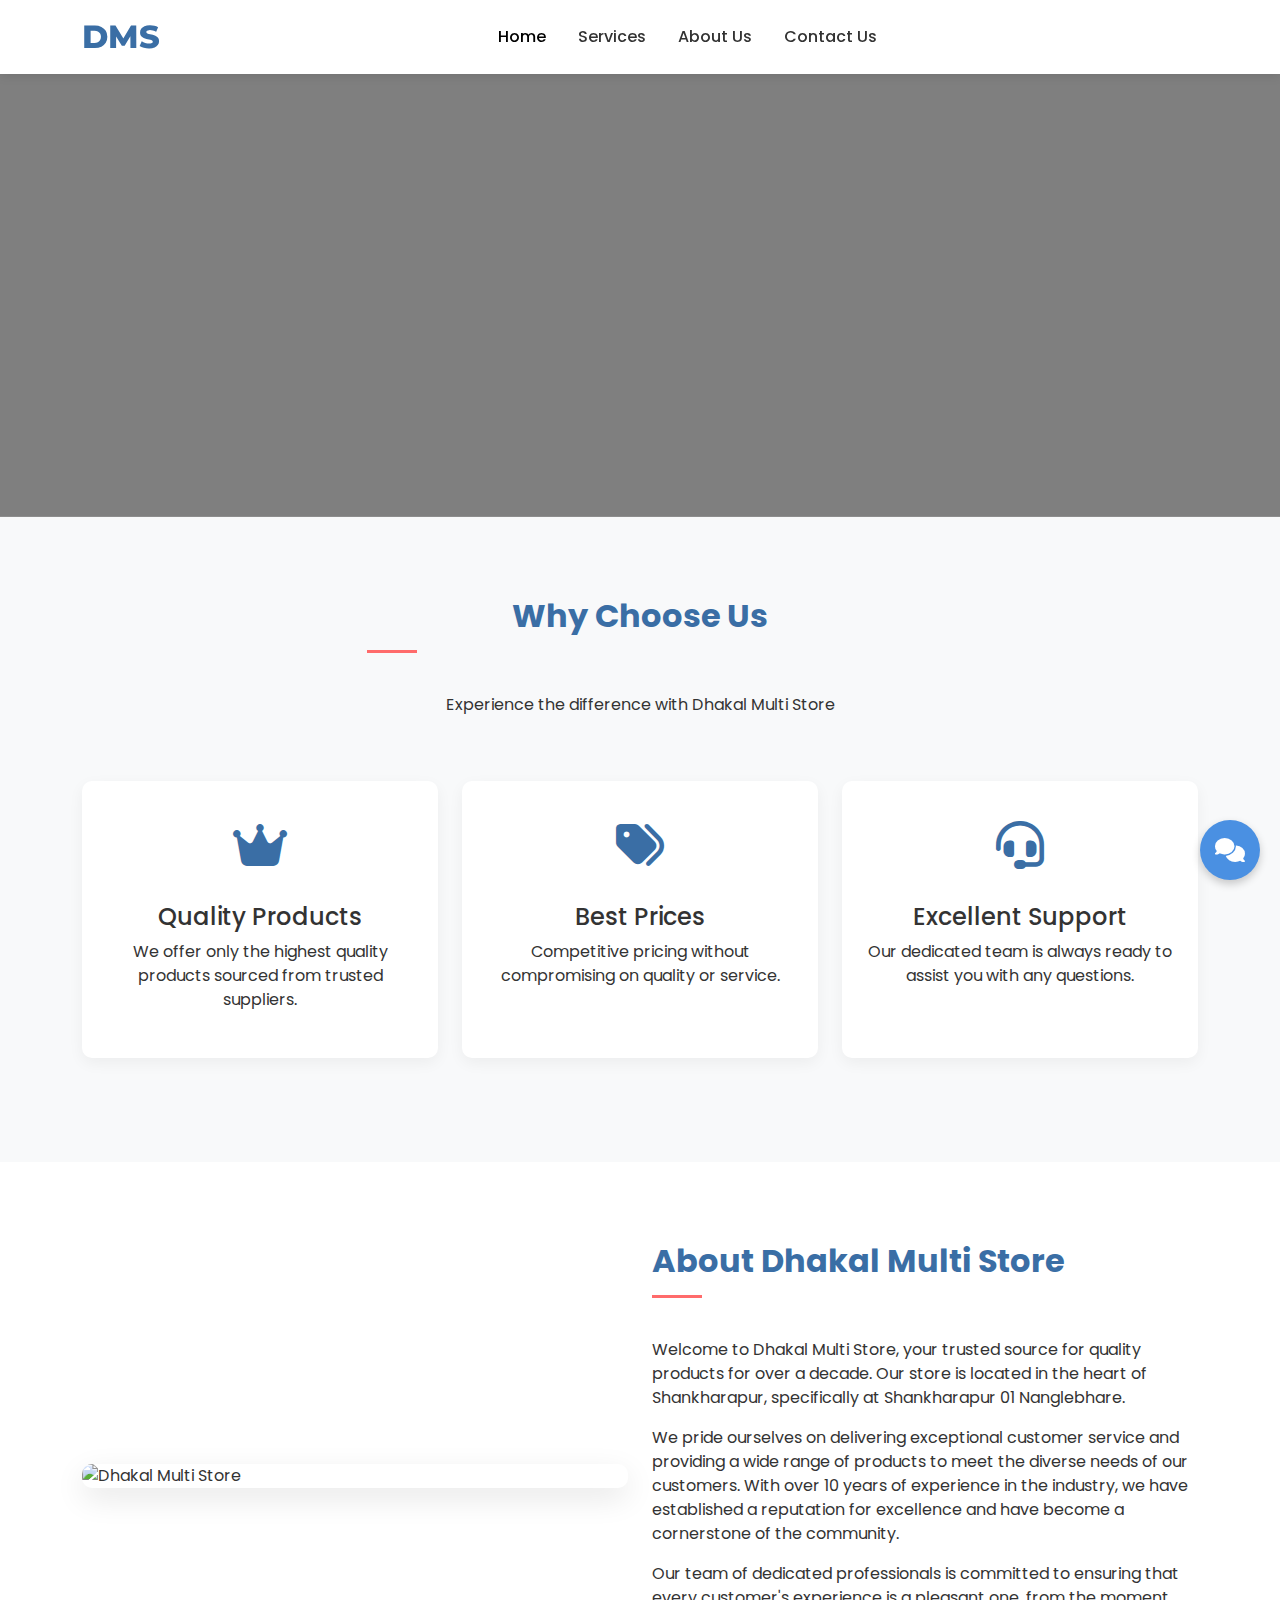
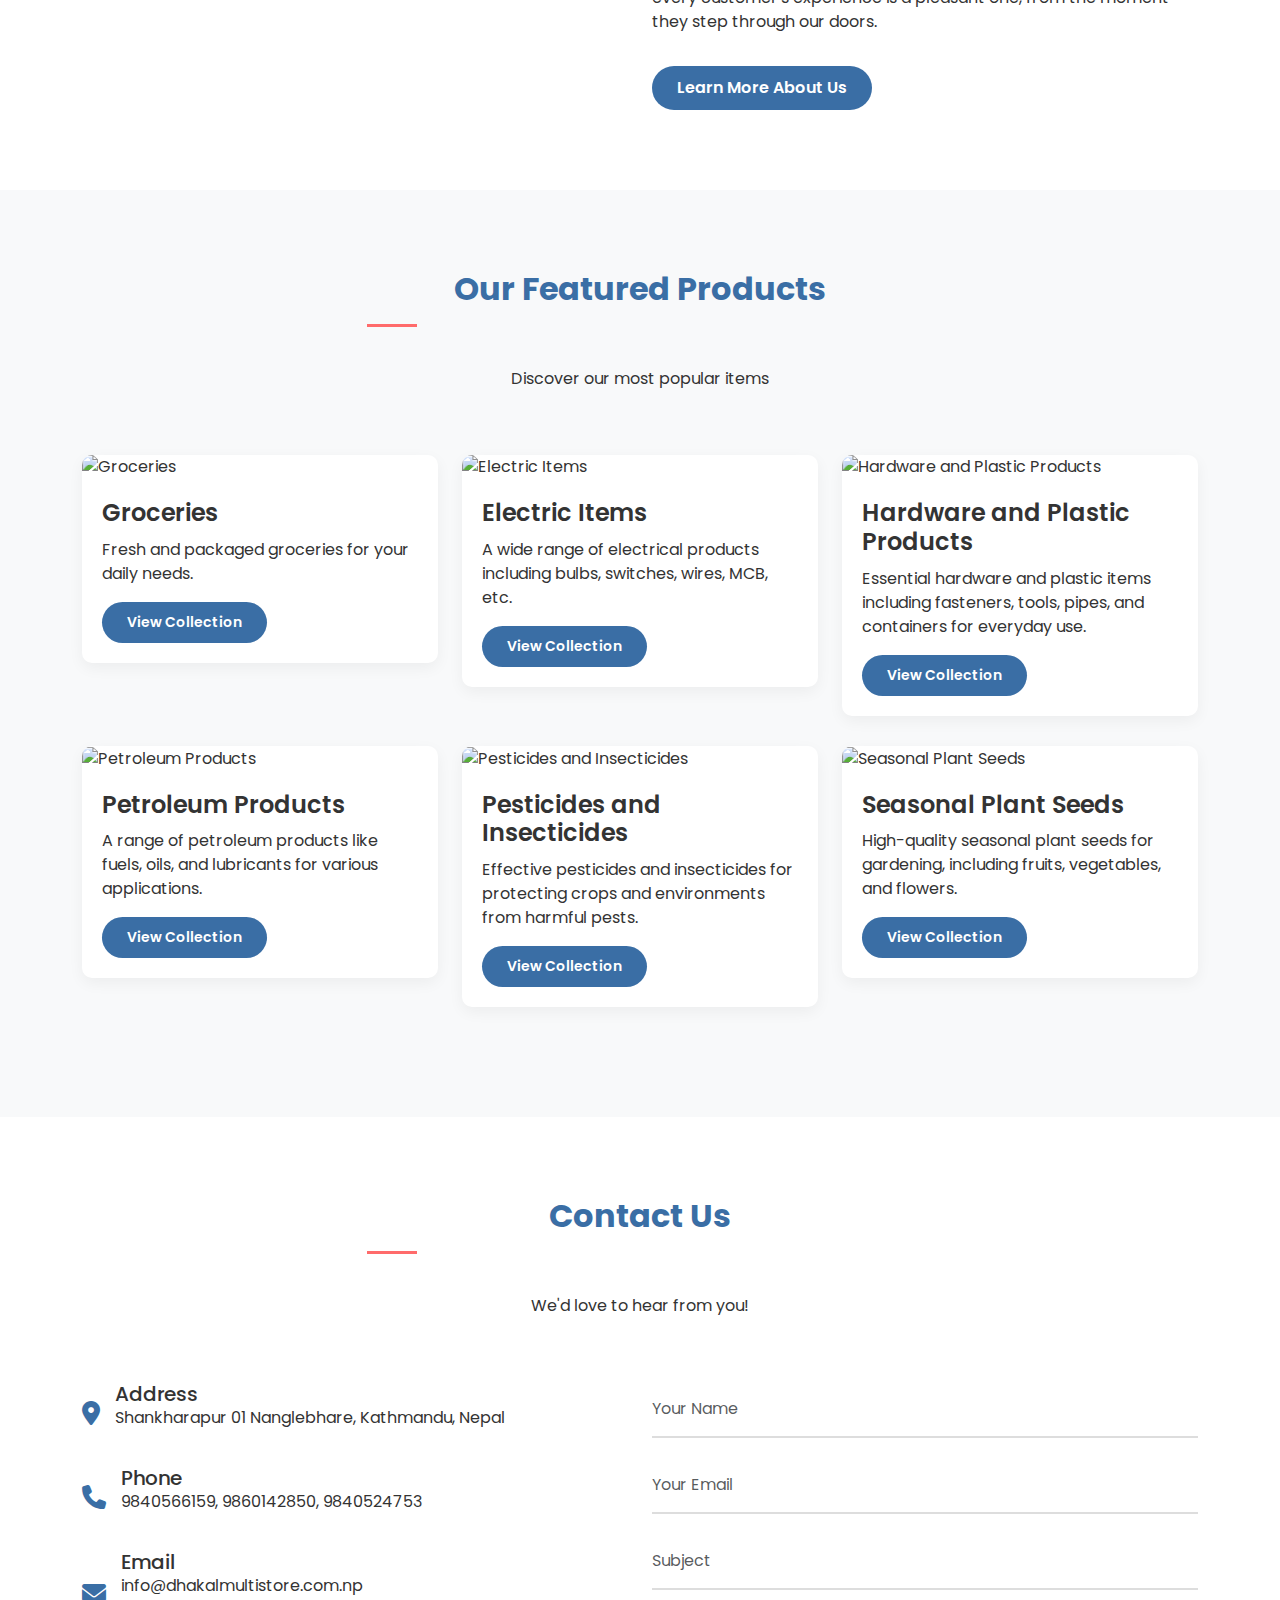
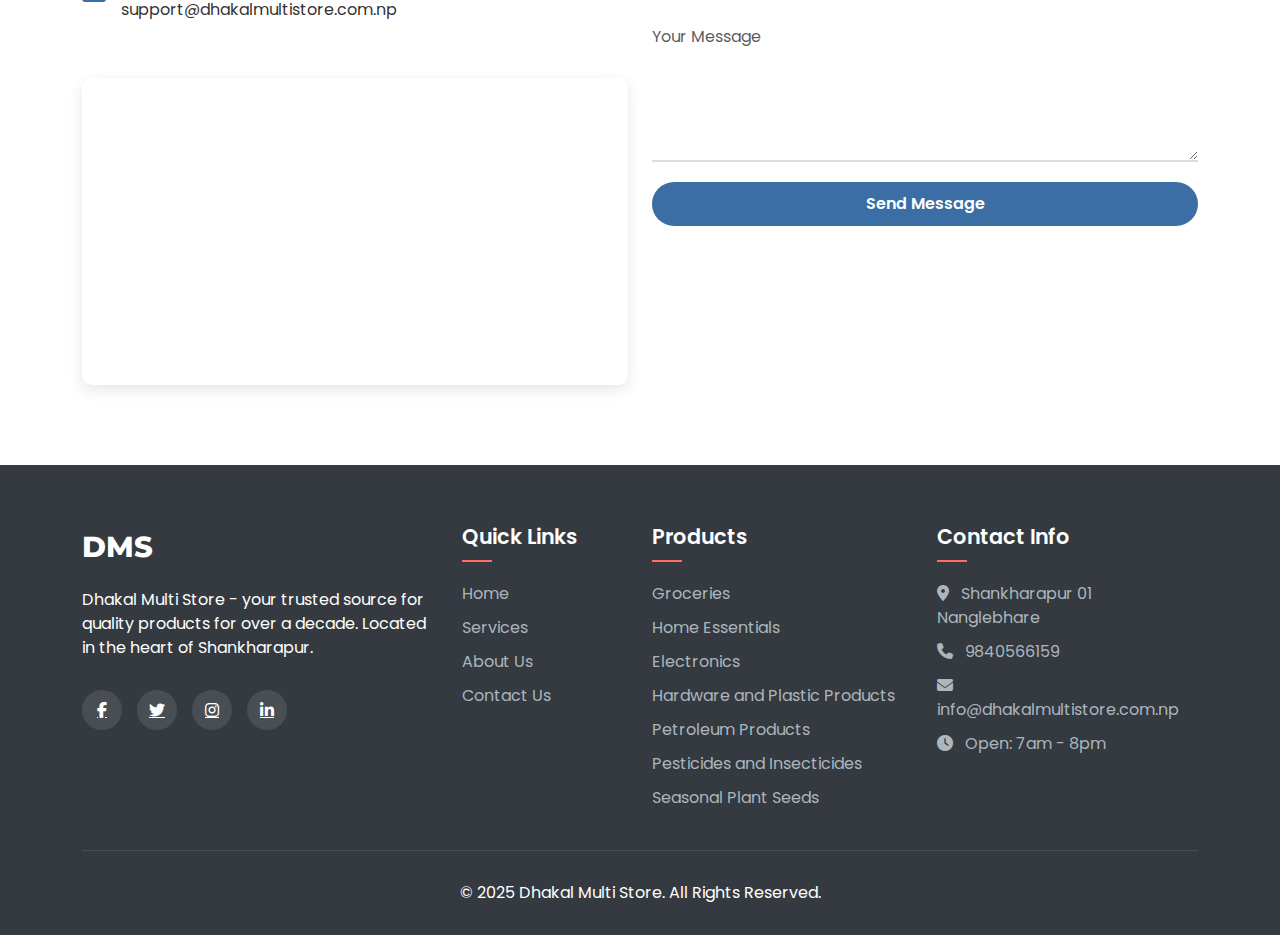
==== commit ad887297: "social medias position fix" ====
--- a/index.html
+++ b/index.html
@@ -92,21 +92,6 @@
 
       .nav-link:hover::after {
         width: 100%;
-      }
-
-      .social-icons {
-        display: flex;
-        gap: 15px;
-      }
-
-      .social-icons a {
-        color: var(--primary-color);
-        transition: transform 0.3s, color 0.3s;
-      }
-
-      .social-icons a:hover {
-        color: var(--secondary-color);
-        transform: translateY(-3px);
       }
 
       /* Hero Section */
@@ -401,6 +386,7 @@
         .social-icons {
           margin-top: 15px;
           justify-content: center;
+          text-decoration: none;
         }
       }
       .whatsapp-float {
@@ -425,6 +411,110 @@
       .whatsapp-float:hover {
         transform: scale(1.1);
       }
+
+      .social-float {
+        position: fixed;
+        bottom: 20px;
+        right: 20px;
+        z-index: 1000;
+        text-decoration: none;
+      }
+
+      .main-button {
+        width: 60px;
+        height: 60px;
+        background-color: #4a90e2;
+        border-radius: 50%;
+        display: flex;
+        align-items: center;
+        justify-content: center;
+        color: white;
+        font-size: 22px;
+        cursor: pointer;
+        box-shadow: 0 4px 8px rgba(0, 0, 0, 0.2);
+        position: relative;
+        z-index: 2;
+        transition: background-color 0.3s, transform 0.3s;
+      }
+
+      .main-button:hover {
+        transform: scale(1.05);
+      }
+
+      .main-button.open {
+        transform: rotate(45deg);
+      }
+
+      .social-icons-menu {
+        position: absolute;
+        bottom: 70px;
+        right: 5px;
+        display: flex;
+        flex-direction: column;
+        gap: 15px;
+        visibility: hidden;
+        opacity: 0;
+        transition: opacity 0.3s, visibility 0.3s;
+        text-decoration: none;
+      }
+
+      .social-icons-menu.visible {
+        visibility: visible;
+        opacity: 1;
+        text-decoration: none;
+      }
+
+      .social-icon {
+        width: 45px;
+        height: 45px;
+        border-radius: 50%;
+        display: flex;
+        align-items: center;
+        justify-content: center;
+        color: white;
+        font-size: 18px;
+        transition: transform 0.3s, opacity 0.3s;
+        box-shadow: 0 2px 5px rgba(0, 0, 0, 0.15);
+      }
+
+      .social-icon.facebook {
+        background-color: #3b5998;
+      }
+      .social-icon.twitter {
+        background-color: #1da1f2;
+      }
+      .social-icon.instagram {
+        background-color: #e1306c;
+      }
+      .social-icon.linkedin {
+        background-color: #0077b5;
+      }
+      .social-icon.whatsapp {
+        background-color: #25d366;
+      }
+      .social-icon.viber {
+        background-color: #7360f2;
+      }
+
+      .social-icon:hover {
+        transform: scale(1.1) !important;
+      }
+
+      .ripple {
+        position: absolute;
+        background-color: rgba(255, 255, 255, 0.4);
+        border-radius: 50%;
+        transform: scale(0);
+        animation: ripple 0.6s linear;
+        pointer-events: none;
+      }
+
+      @keyframes ripple {
+        to {
+          transform: scale(2.5);
+          opacity: 0;
+        }
+      }
     </style>
   </head>
   <body>
@@ -466,12 +556,6 @@
                 <a class="nav-link" href="contact.html">Contact Us</a>
               </li>
             </ul>
-
-            <div class="social-icons d-none d-lg-flex">
-              <a href="#"><i class="fab fa-facebook"></i></a>
-              <a href="#"><i class="fab fa-instagram"></i></a>
-              <a href="#"><i class="fab fa-twitter"></i></a>
-            </div>
           </div>
         </div>
       </nav>
@@ -482,7 +566,7 @@
         <i class="fas fa-comments"></i>
       </div>
 
-      <div class="social-icons " id="social-menu">
+      <div class="social-icons-menu" id="social-menu">
         <a
           href="https://facebook.com"
           target="_blank"
@@ -964,6 +1048,86 @@
           });
         });
       });
+
+      $(document).ready(function () {
+        const toggleButton = $("#toggle-button");
+        const socialMenu = $("#social-menu");
+        const socialIcons = $(".social-icon");
+        let isOpen = false;
+
+        // Add ripple effect function
+        function createRipple(event) {
+          const button = event.currentTarget;
+          const circle = document.createElement("span");
+          const diameter = Math.max(button.clientWidth, button.clientHeight);
+          const radius = diameter / 2;
+
+          circle.style.width = circle.style.height = `${diameter}px`;
+          circle.style.left = `${
+            event.clientX - button.getBoundingClientRect().left - radius
+          }px`;
+          circle.style.top = `${
+            event.clientY - button.getBoundingClientRect().top - radius
+          }px`;
+          circle.classList.add("ripple");
+
+          const ripple = button.querySelector(".ripple");
+          if (ripple) {
+            ripple.remove();
+          }
+
+          button.appendChild(circle);
+        }
+
+        // Add ripple effect event
+        toggleButton.on("click", function (e) {
+          createRipple(e);
+
+          toggleButton.toggleClass("open");
+
+          if (!isOpen) {
+            // Show menu
+            socialMenu.addClass("visible");
+            toggleButton.css("background-color", "#E74C3C");
+
+            // Animate icons with staggered effect
+            socialIcons.each(function (index) {
+              setTimeout(() => {
+                $(this).css({
+                  transform: "scale(1)",
+                  opacity: "1",
+                });
+              }, 50 + index * 60);
+            });
+          } else {
+            // Hide icons with reverse order animation
+            toggleButton.css("background-color", "#4A90E2");
+
+            socialIcons.each(function (index, el) {
+              const reverseIndex = socialIcons.length - 1 - index;
+              setTimeout(() => {
+                $(el).css({
+                  transform: "scale(0)",
+                  opacity: "0",
+                });
+              }, 50 + reverseIndex * 40);
+            });
+
+            // Hide the menu after animations complete
+            setTimeout(function () {
+              socialMenu.removeClass("visible");
+            }, 400);
+          }
+
+          isOpen = !isOpen;
+        });
+
+        // Initialize icons to scale(0)
+        socialIcons.css({
+          transform: "scale(0)",
+          opacity: "0",
+        });
+      });
     </script>
   </body>
 </html>
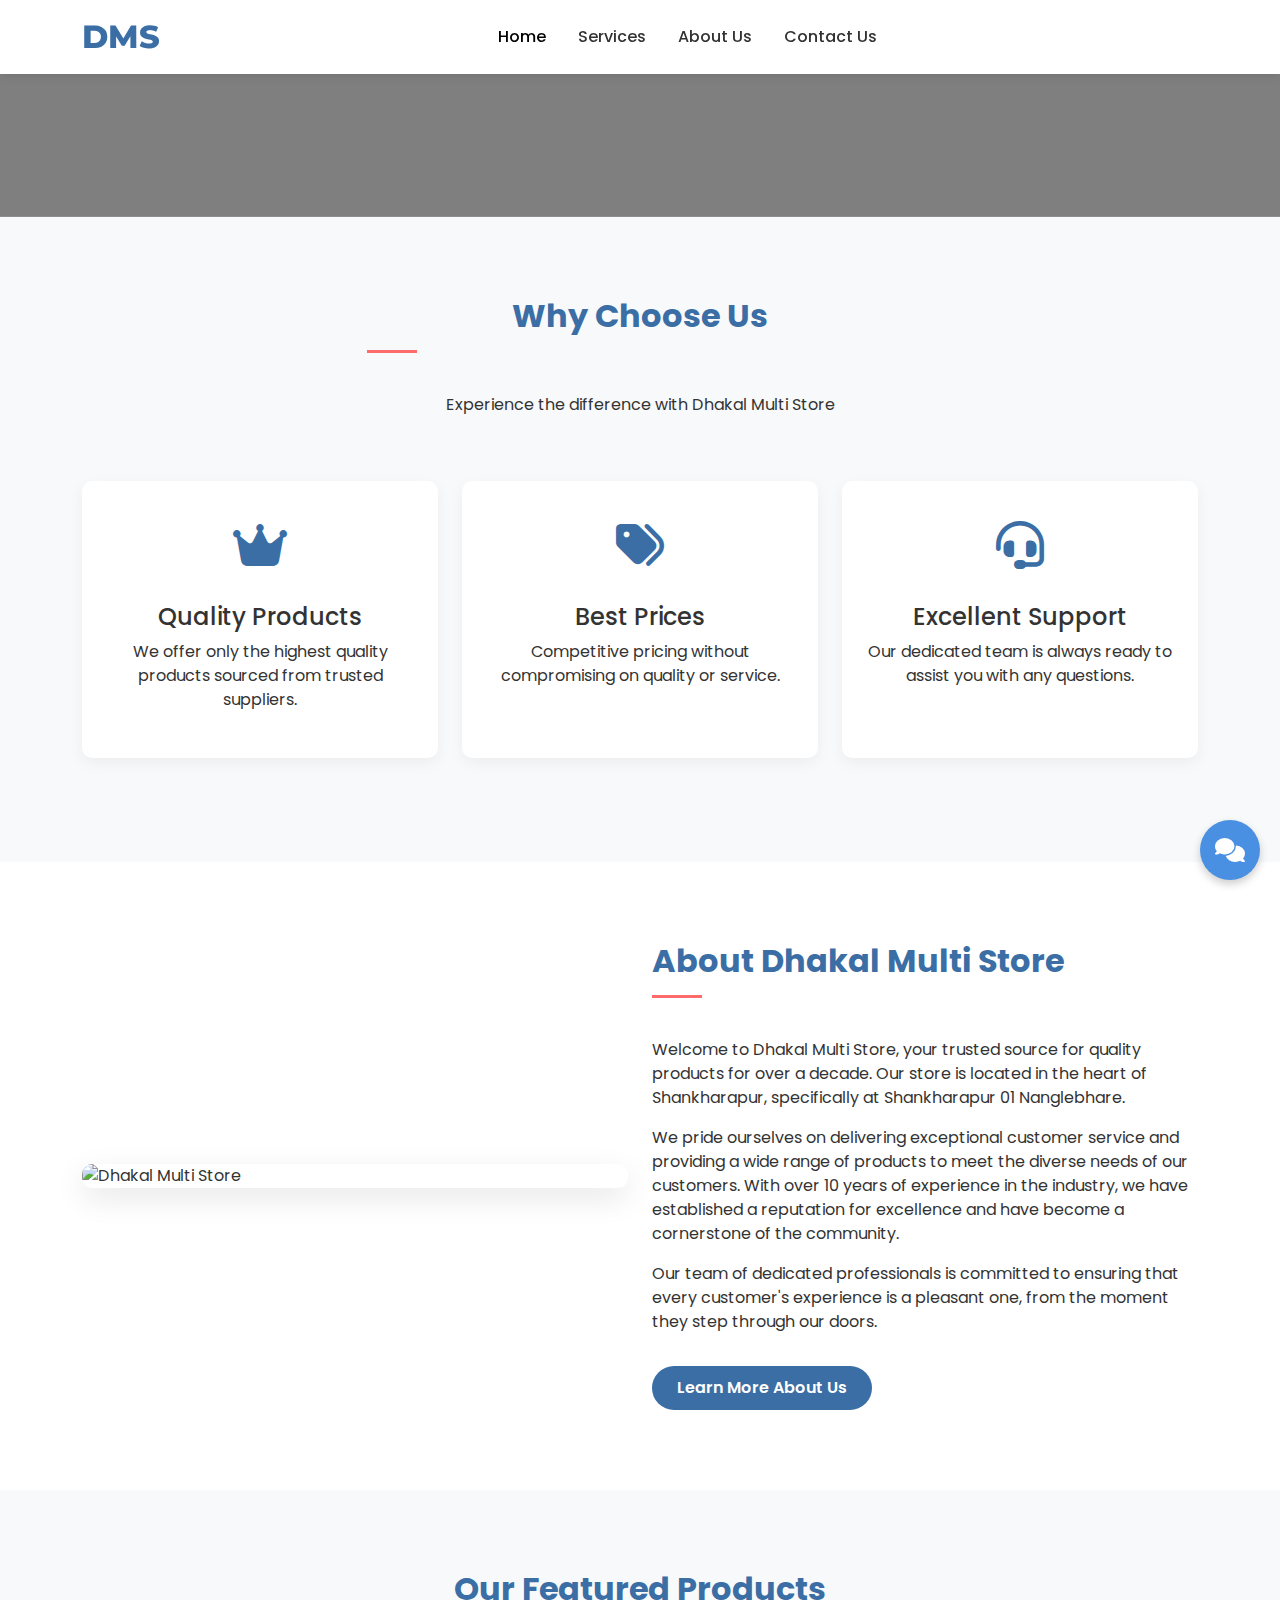
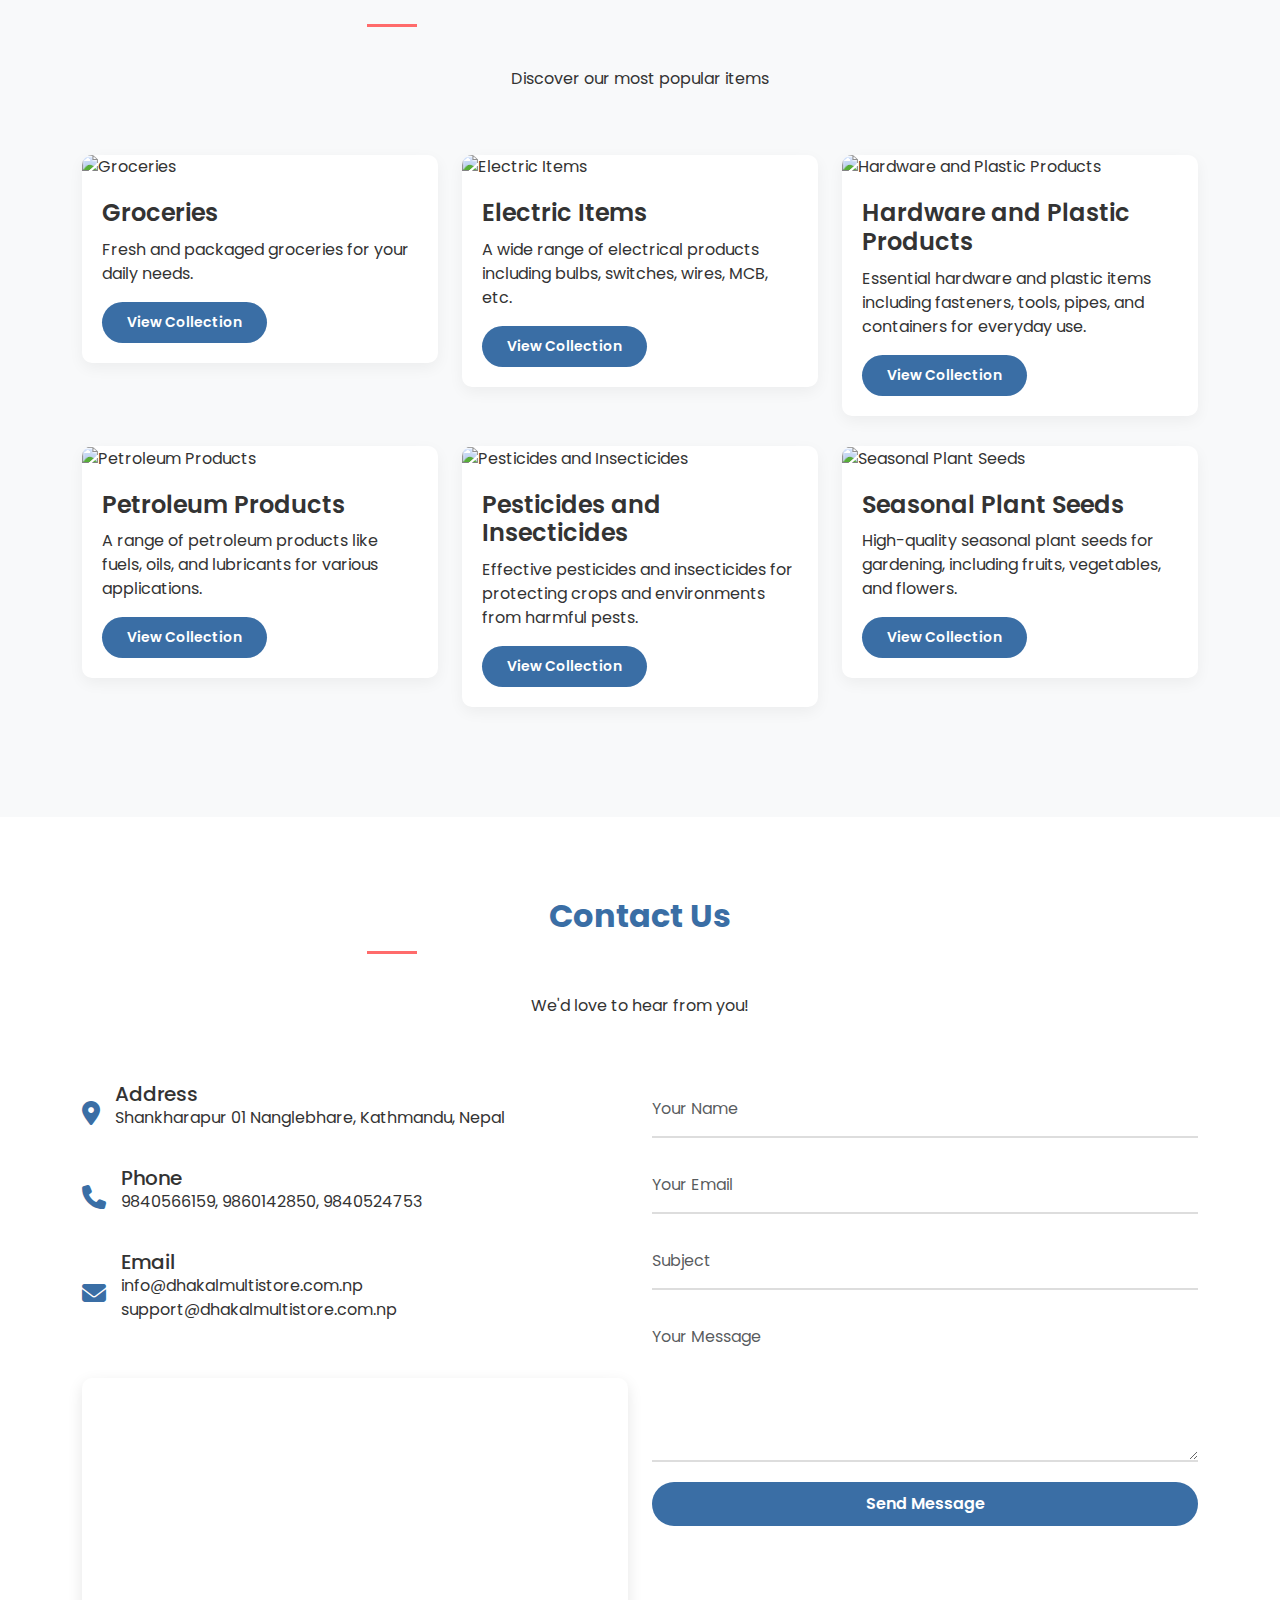
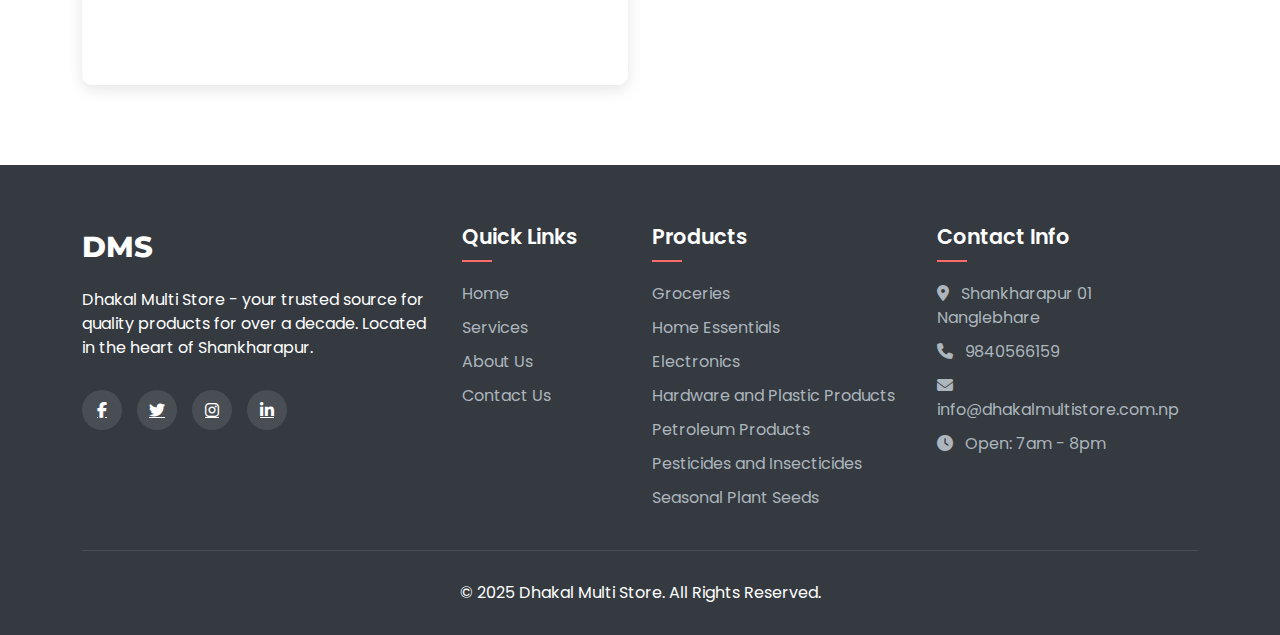
==== commit 9040e0cc: "fix bugs and remove newsletter" ====
--- a/index.html
+++ b/index.html
@@ -101,7 +101,7 @@
         background-size: cover;
         background-position: center;
         color: white;
-        padding: 150px 0;
+        /* padding: 150px 0; */
         text-align: center;
       }
 
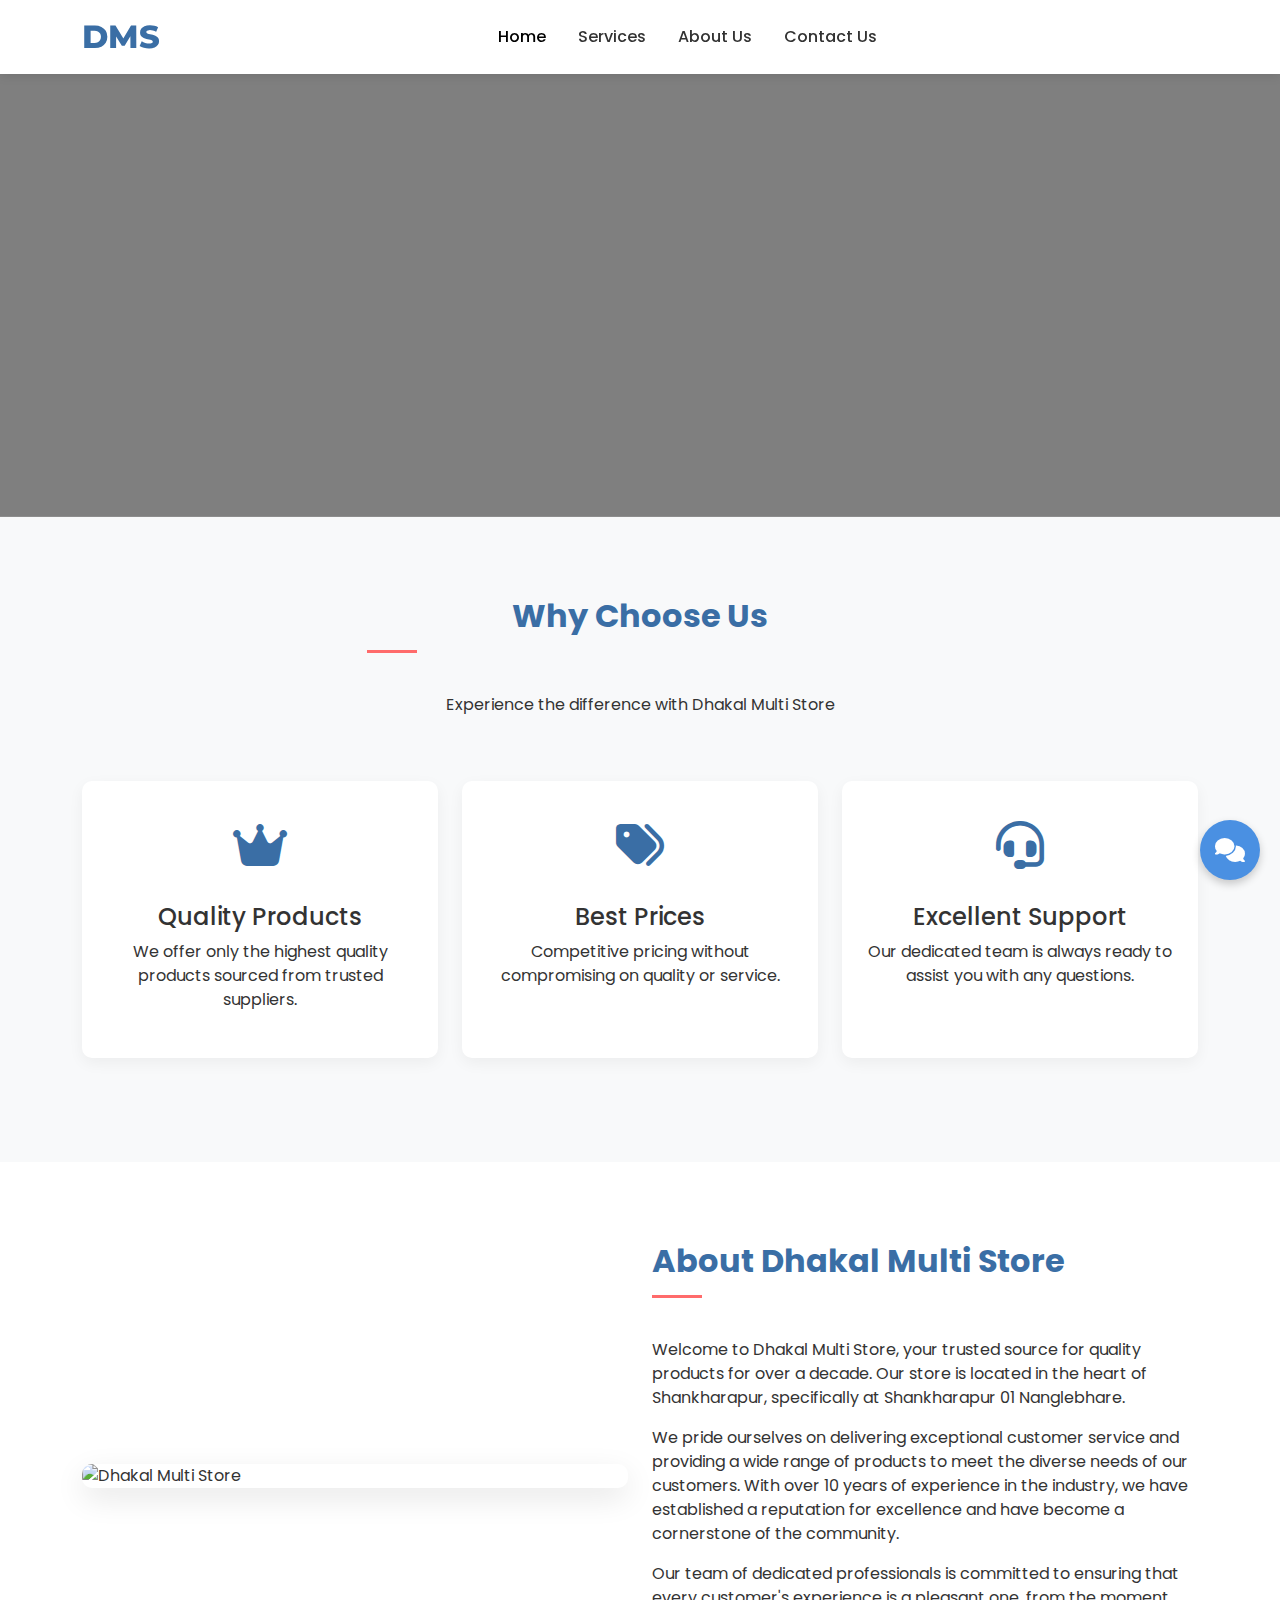
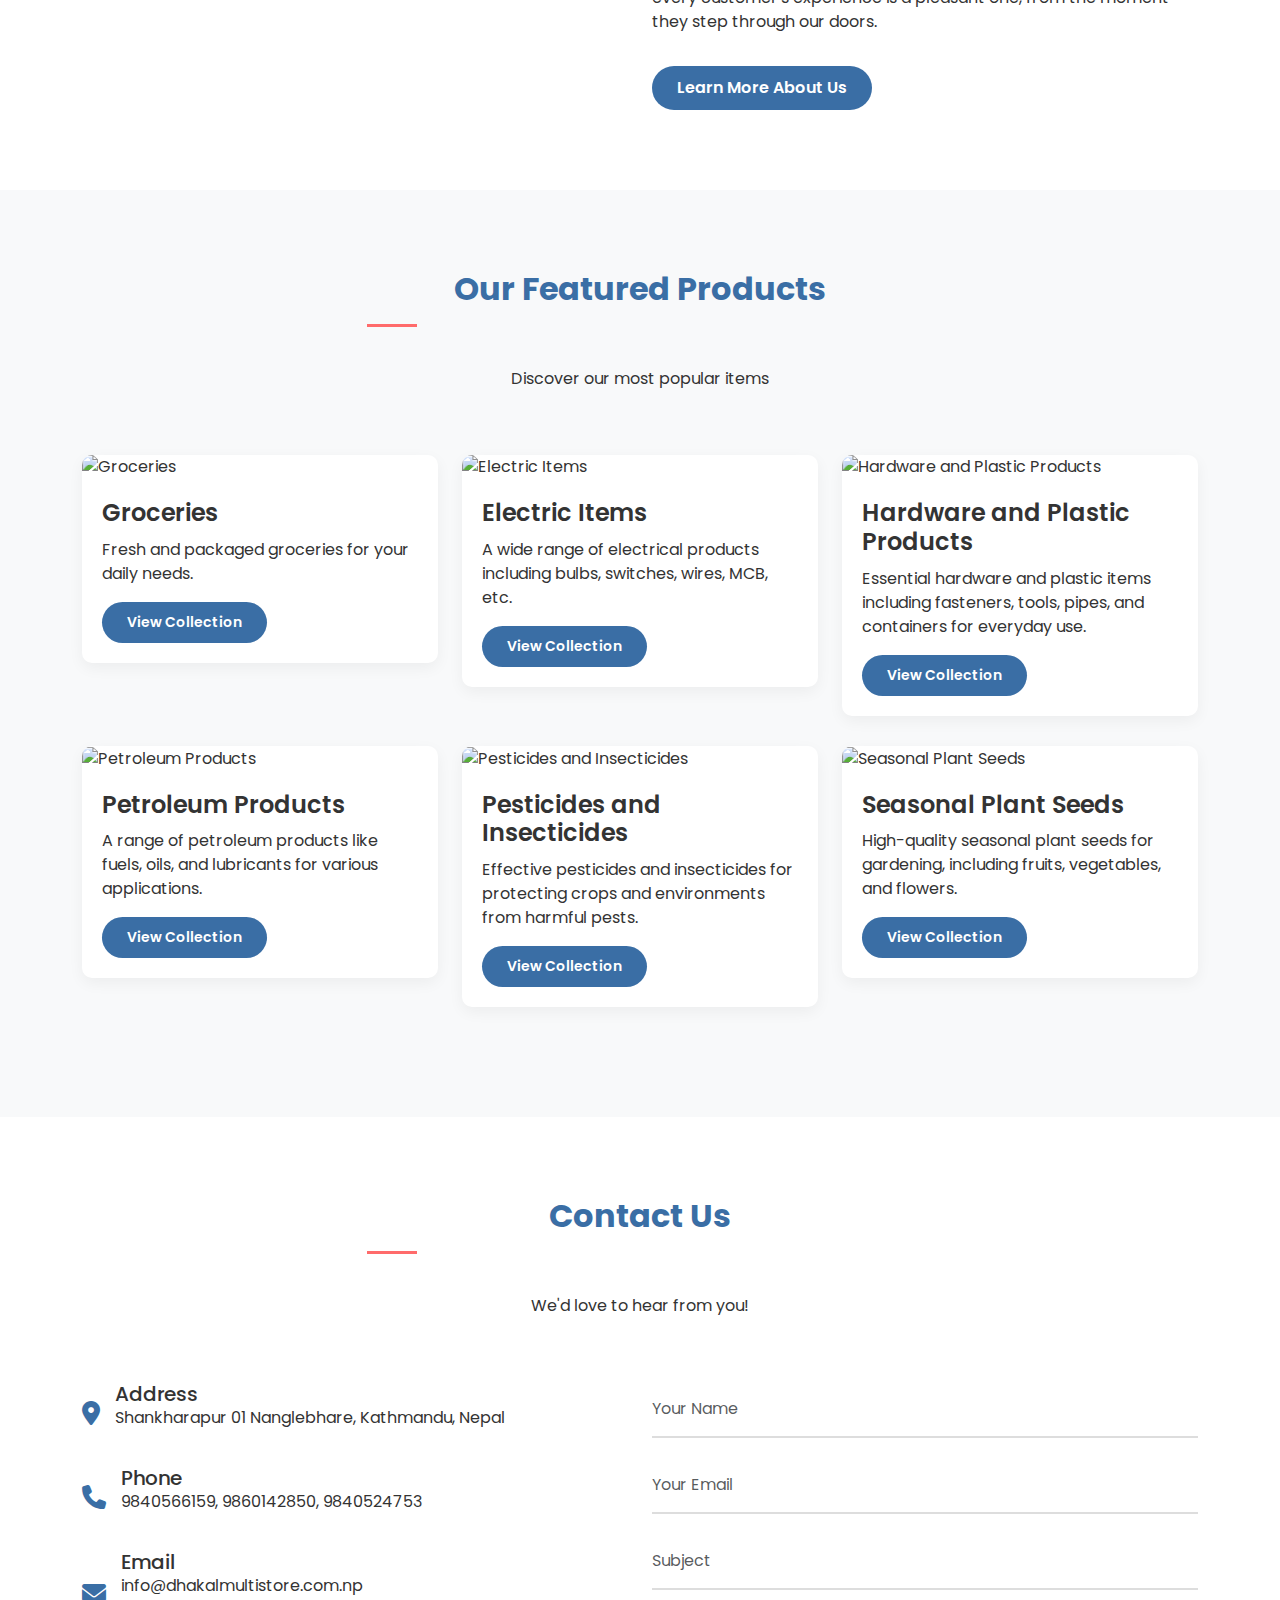
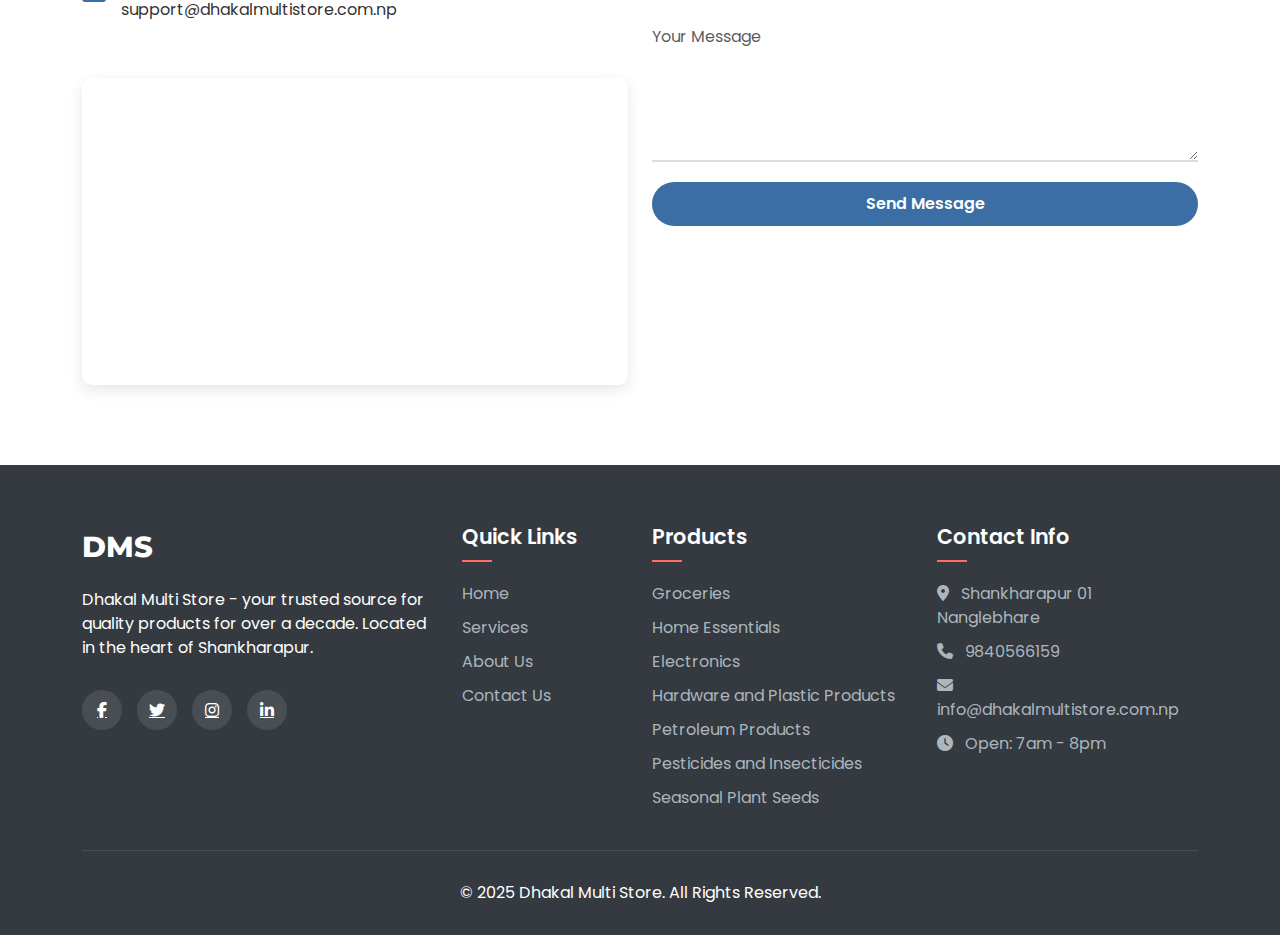
==== commit 765900c5: "add padding" ====
--- a/index.html
+++ b/index.html
@@ -101,7 +101,7 @@
         background-size: cover;
         background-position: center;
         color: white;
-        /* padding: 150px 0; */
+        padding: 150px 0;
         text-align: center;
       }
 
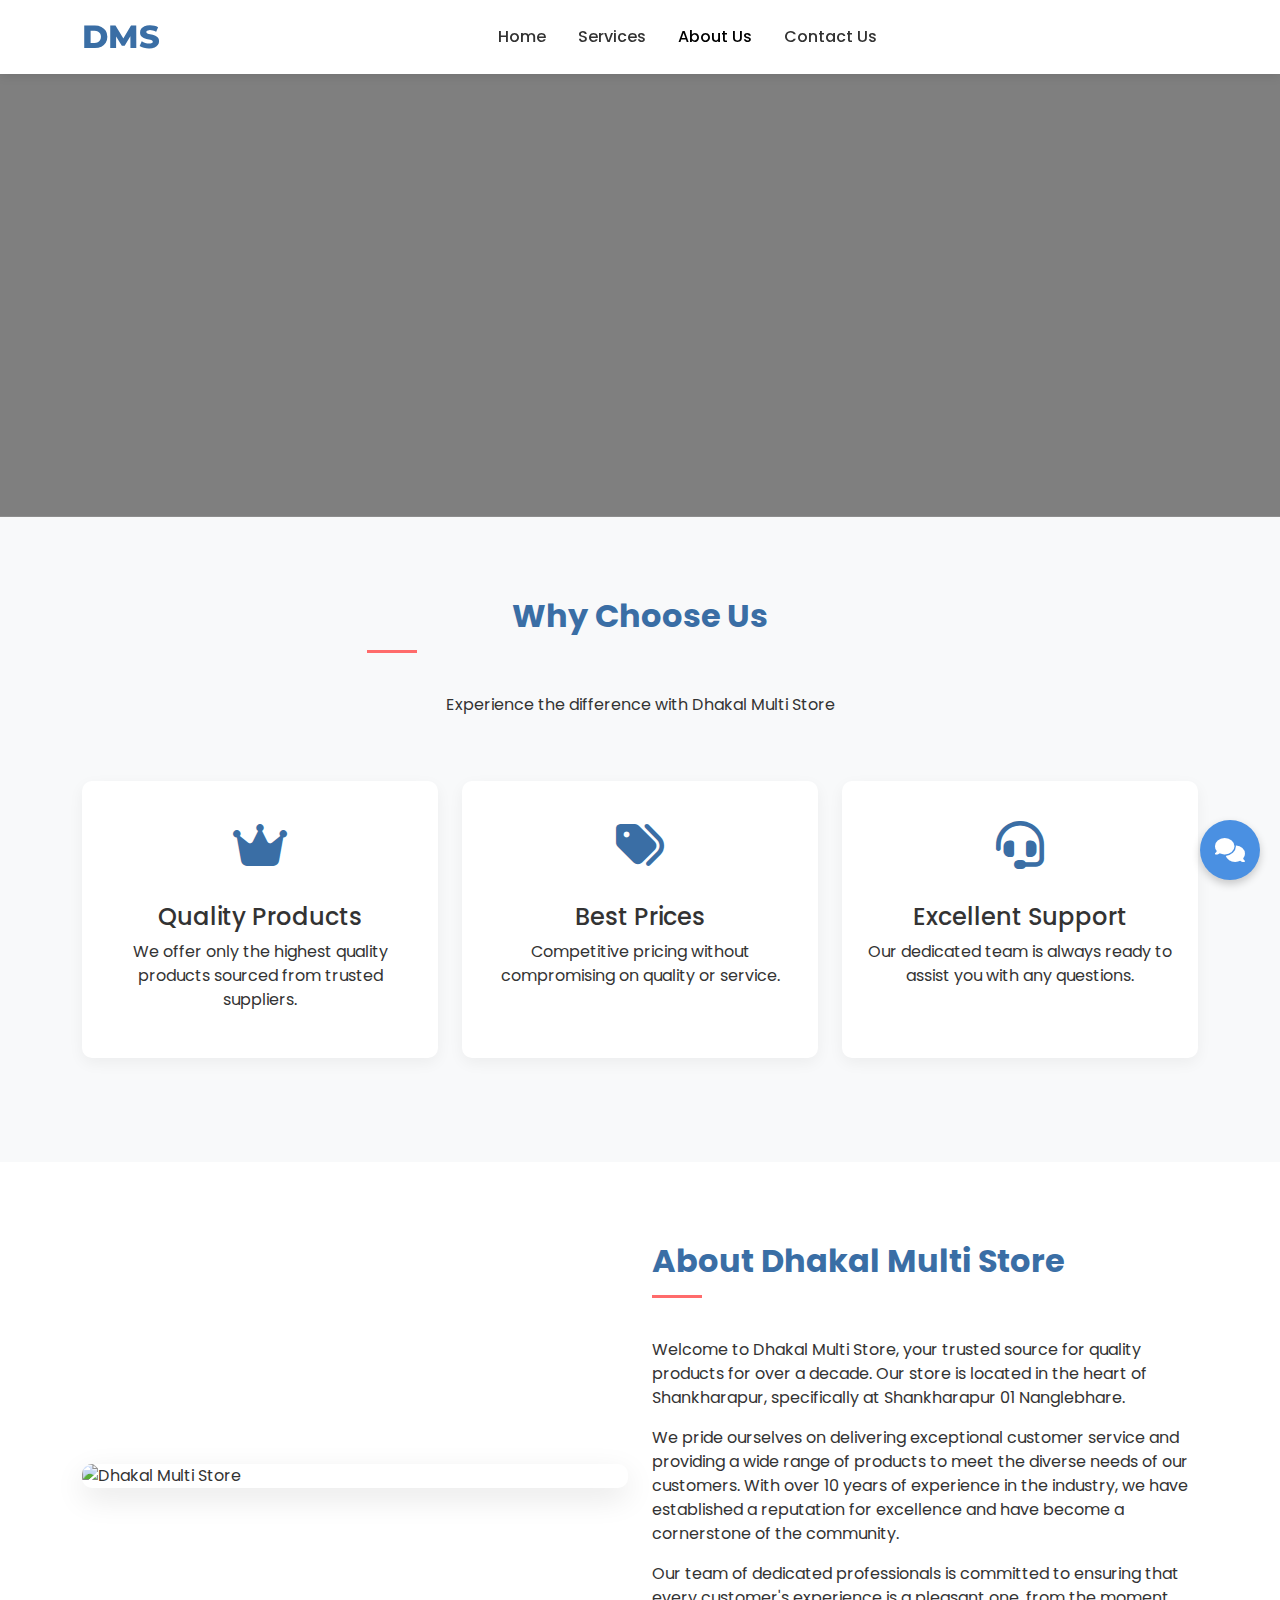
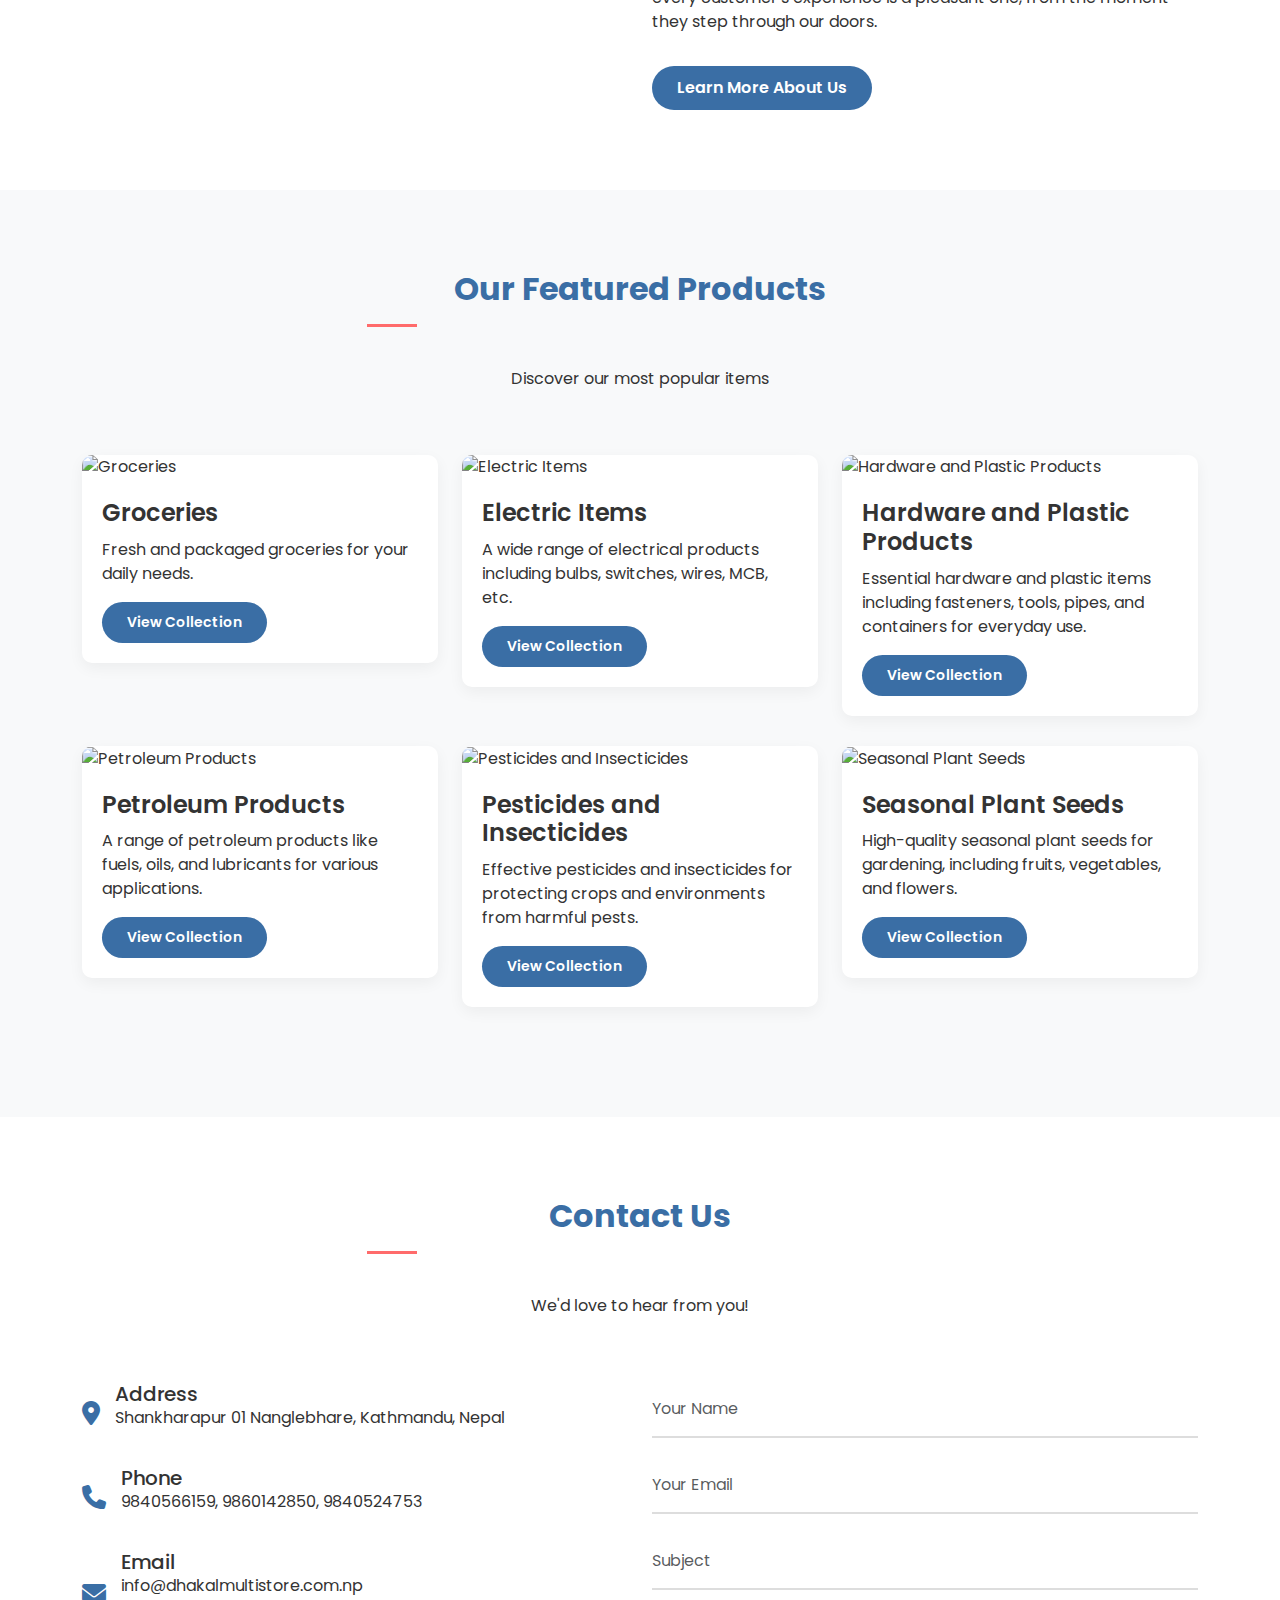
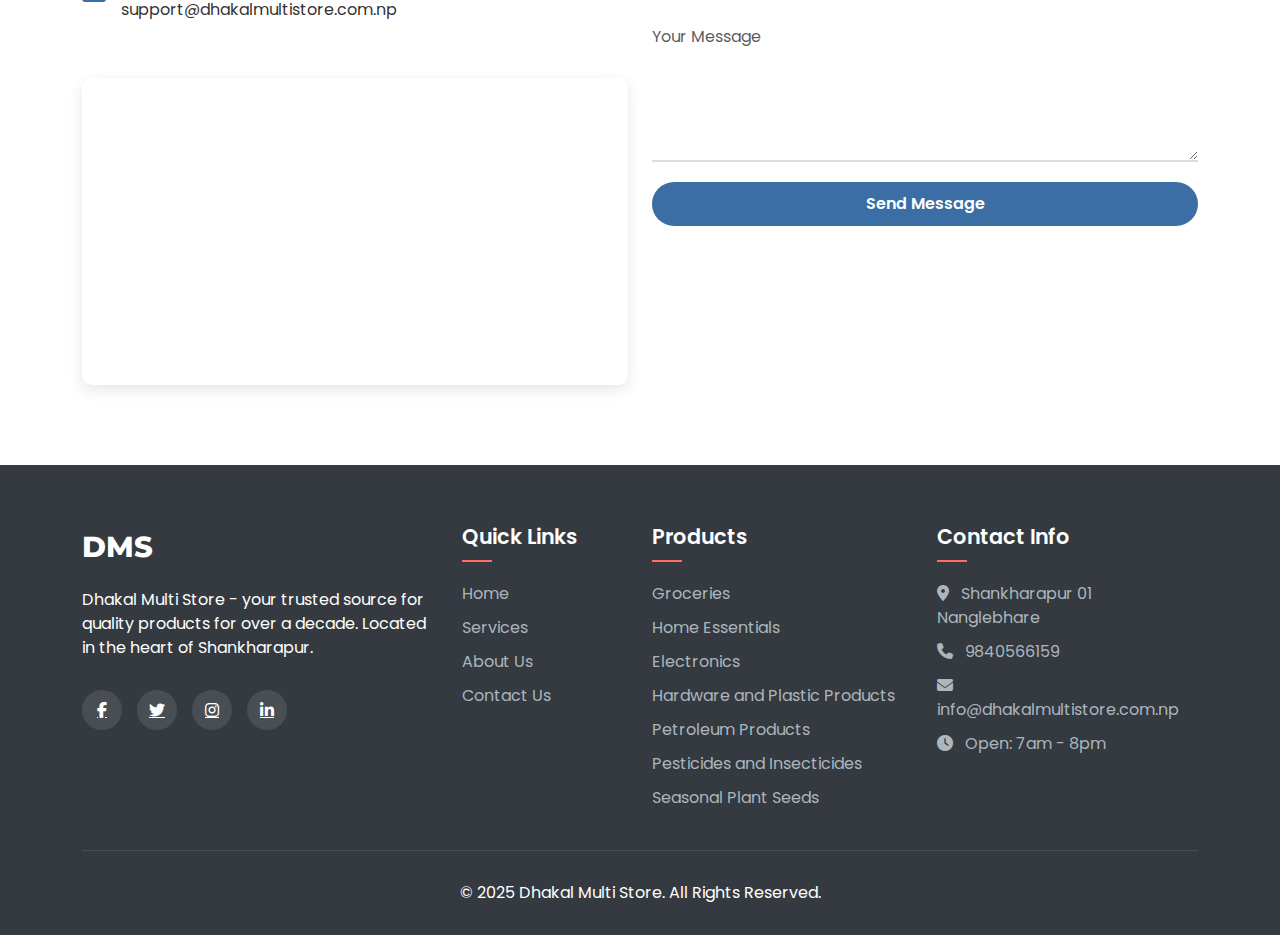
==== commit 815bc0c2: "navbar update" ====
--- a/index.html
+++ b/index.html
@@ -35,6 +35,15 @@
     <link
       rel="stylesheet"
       href="https://cdnjs.cloudflare.com/ajax/libs/font-awesome/6.4.2/css/all.min.css" />
+    <script
+      type="text/javascript"
+      src="https://translate.google.com/translate_a/element.js?cb=googleTranslateElementInit"></script>
+
+    <!-- Bootstrap JS -->
+    <script src="https://cdnjs.cloudflare.com/ajax/libs/bootstrap/5.3.0/js/bootstrap.bundle.min.js"></script>
+
+    <!-- AOS Animation JS -->
+    <script src="https://cdnjs.cloudflare.com/ajax/libs/aos/2.3.4/aos.js"></script>
 
     <style>
       :root {
@@ -519,6 +528,7 @@
   </head>
   <body>
     <!-- Header & Navigation -->
+    <!-- Replace the current navbar in your About page with this -->
     <header>
       <nav class="navbar navbar-expand-lg navbar-light fixed-top">
         <div class="container">
@@ -544,18 +554,24 @@
           <div class="collapse navbar-collapse" id="navbarNav">
             <ul class="navbar-nav mx-auto">
               <li class="nav-item">
-                <a class="nav-link active" href="index.html">Home</a>
+                <a class="nav-link" href="index.html">Home</a>
               </li>
               <li class="nav-item">
                 <a class="nav-link" href="services.html">Services</a>
               </li>
               <li class="nav-item">
-                <a class="nav-link" href="about.html">About Us</a>
+                <a class="nav-link active" href="about.html">About Us</a>
               </li>
               <li class="nav-item">
                 <a class="nav-link" href="contact.html">Contact Us</a>
               </li>
             </ul>
+
+            <div class="social-icons d-none d-lg-flex">
+              <a href="#"><i class="fab fa-facebook"></i></a>
+              <a href="#"><i class="fab fa-instagram"></i></a>
+              <a href="#"><i class="fab fa-twitter"></i></a>
+            </div>
           </div>
         </div>
       </nav>
@@ -1005,15 +1021,6 @@
     <script src="https://cdnjs.cloudflare.com/ajax/libs/aos/2.3.4/aos.js"></script>
 
     <script type="text/javascript" src="./script.js"></script>
-    <script
-      type="text/javascript"
-      src="https://translate.google.com/translate_a/element.js?cb=googleTranslateElementInit"></script>
-
-    <!-- Bootstrap JS -->
-    <script src="https://cdnjs.cloudflare.com/ajax/libs/bootstrap/5.3.0/js/bootstrap.bundle.min.js"></script>
-
-    <!-- AOS Animation JS -->
-    <script src="https://cdnjs.cloudflare.com/ajax/libs/aos/2.3.4/aos.js"></script>
 
     <!-- Custom Scripts -->
     <script>
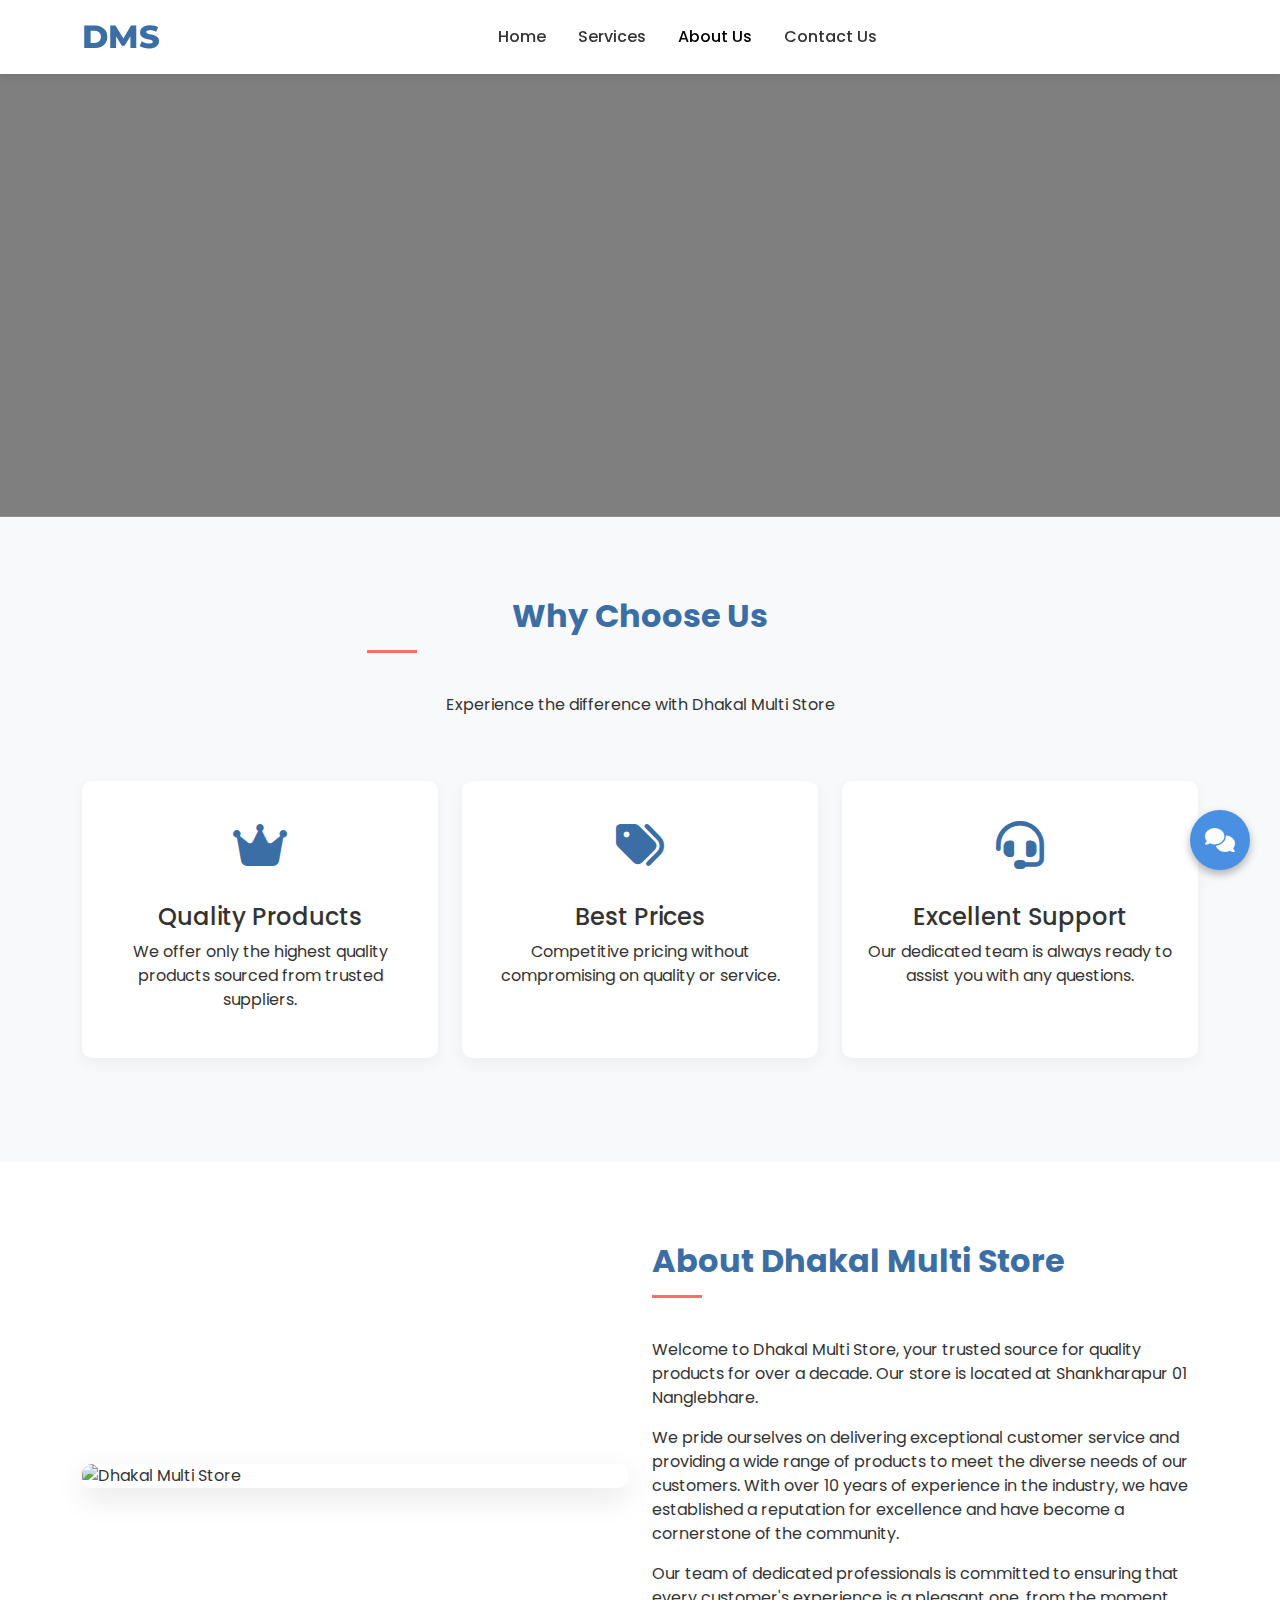
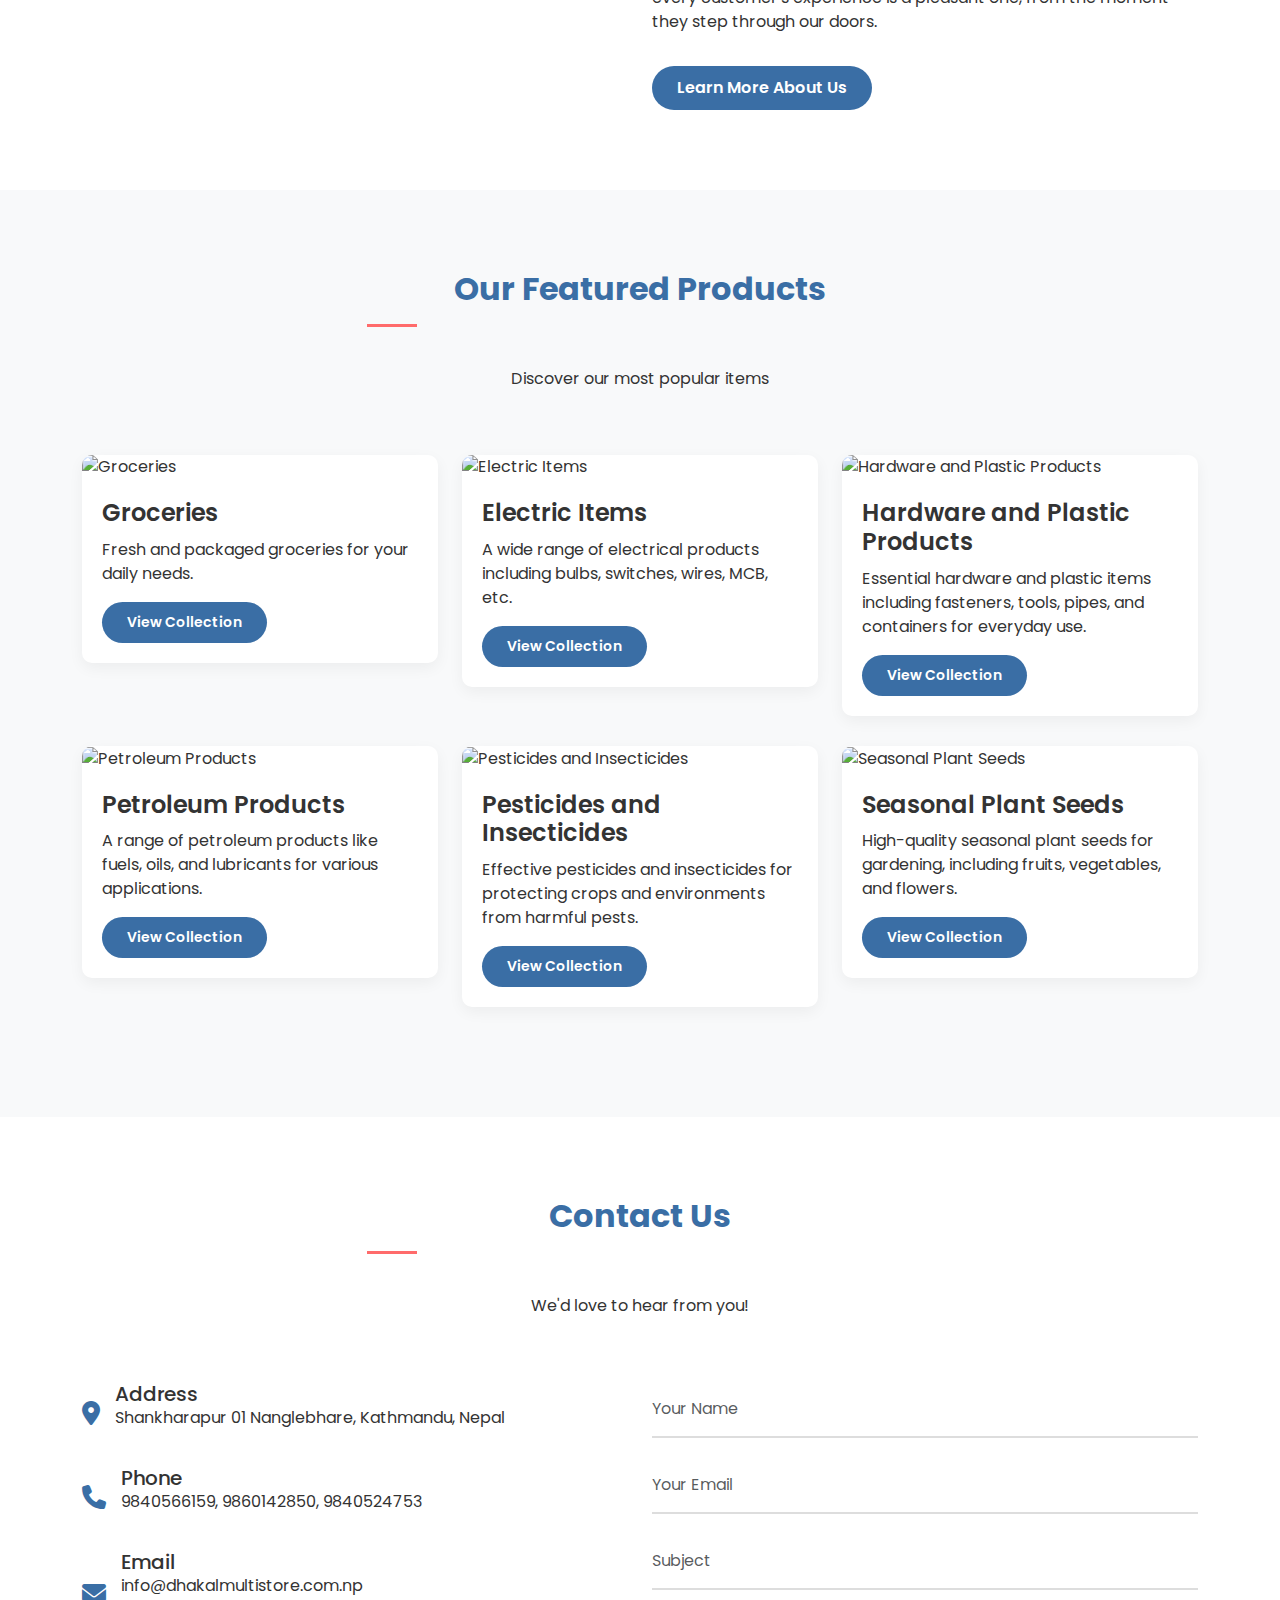
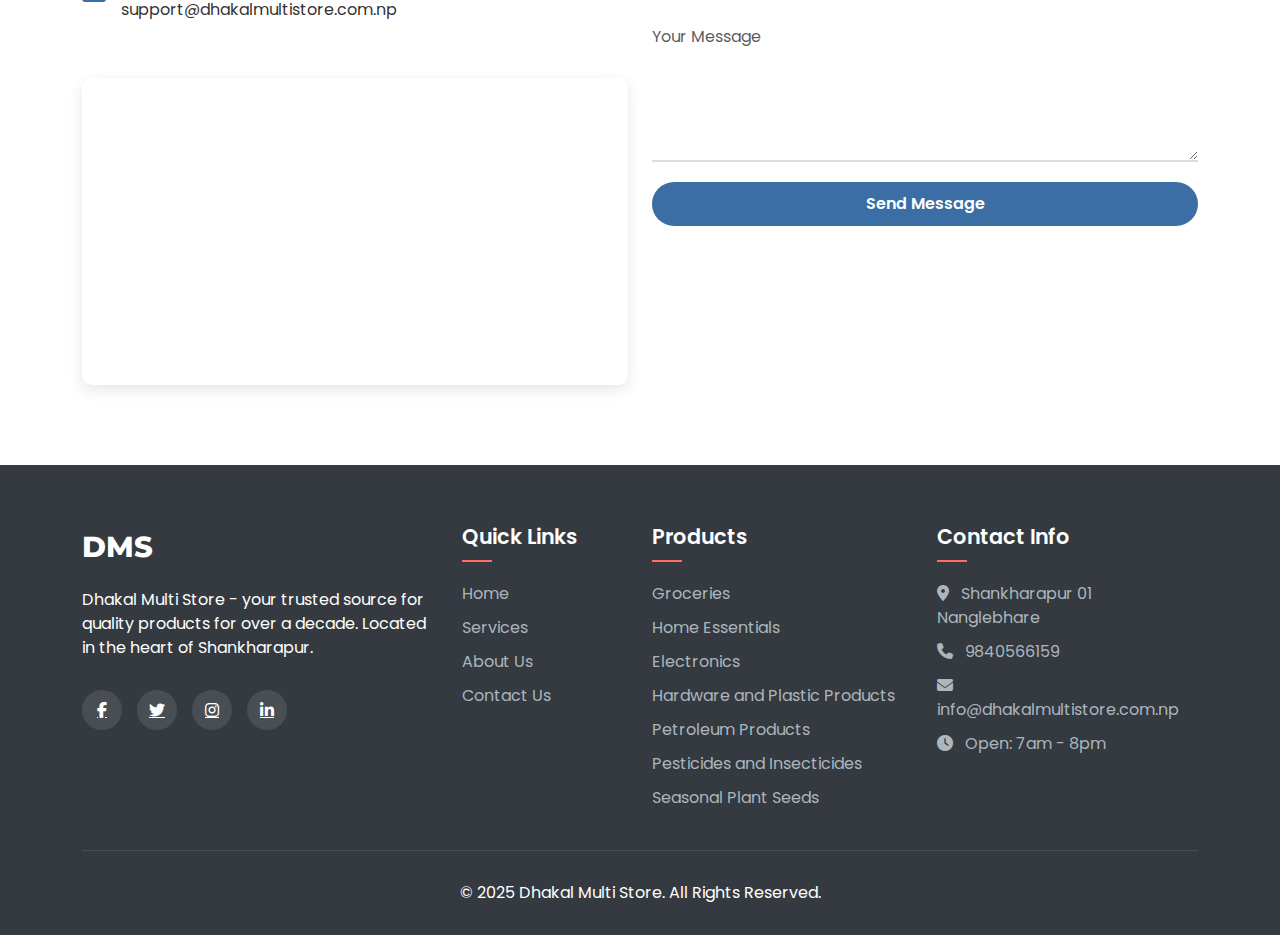
==== commit 1258d92c: "Meta tag add" ====
--- a/index.html
+++ b/index.html
@@ -4,9 +4,52 @@
     <meta charset="UTF-8" />
     <meta name="viewport" content="width=device-width, initial-scale=1.0" />
     <title>Dhakal Multi Store</title>
+    <meta property="og:title" content="Dhakal Multi Store" />
+    <meta name="twitter:title" content="Dhakal Multi Store" />
+    <!-- Primary Meta Tags -->
+    <meta
+      name="title"
+      content="Dhakal Multi Store - Quality Products in Shankharapur" />
+    <meta
+      name="description"
+      content="Your trusted source for groceries, electric items, hardware, petroleum products, pesticides, and seasonal plant seeds in Shankharapur, Nepal." />
+    <meta
+      name="keywords"
+      content="Dhakal Multi Store, multi store Nepal, Shankharapur store, groceries, hardware store, electric items, Nanglebhare shop" />
+    <meta name="author" content="Dhakal Multi Store" />
+    <meta name="robots" content="index, follow" />
+    <meta name="language" content="English" />
+    <meta name="revisit-after" content="7 days" />
+
+    <!-- Open Graph / Facebook -->
+    <meta property="og:type" content="website" />
+    <meta property="og:url" content="https://dhakalmultistore.com.np/" />
+    <meta
+      property="og:title"
+      content="Dhakal Multi Store - Quality Products in Shankharapur" />
+    <meta
+      property="og:description"
+      content="Your trusted source for groceries, electric items, hardware, petroleum products, pesticides, and seasonal plant seeds in Shankharapur, Nepal." />
+    <meta
+      property="og:image"
+      content="https://dhakalmultistore.com.np/assets/images/store-front.jpg" />
+
+    <!-- Twitter -->
+    <meta property="twitter:card" content="summary_large_image" />
+    <meta property="twitter:url" content="https://dhakalmultistore.com.np/" />
+    <meta
+      property="twitter:title"
+      content="Dhakal Multi Store - Quality Products in Shankharapur" />
+    <meta
+      property="twitter:description"
+      content="Your trusted source for groceries, electric items, hardware, petroleum products, pesticides, and seasonal plant seeds in Shankharapur, Nepal." />
+    <meta
+      property="twitter:image"
+      content="https://dhakalmultistore.com.np/assets/images/store-front.jpg" />
     <link rel="icon" type="image/x-icon" href="./assets/favicon.ico" />
 
-    <link rel="stylesheet" href="./style.css" />
+    <!-- Schema.org for Google -->
+    <link rel="canonical" href="https://dhakalmultistore.com.np/" />
 
     <link
       rel="stylesheet"
@@ -45,6 +88,50 @@
     <!-- AOS Animation JS -->
     <script src="https://cdnjs.cloudflare.com/ajax/libs/aos/2.3.4/aos.js"></script>
 
+    <script type="application/ld+json">
+      {
+        "@context": "https://schema.org",
+        "@type": "Store",
+        "name": "Dhakal Multi Store",
+        "image": "https://dhakalmultistore.com.np/assets/images/store-front.jpg",
+        "description": "Your trusted source for quality products for over a decade in Shankharapur.",
+        "address": {
+          "@type": "PostalAddress",
+          "streetAddress": "Shankharapur 01 Nanglebhare",
+          "addressLocality": "Kathmandu",
+          "addressRegion": "Bagmati",
+          "postalCode": "44600",
+          "addressCountry": "NP"
+        },
+        "geo": {
+          "@type": "GeoCoordinates",
+          "latitude": "27.764670",
+          "longitude": "85.533154"
+        },
+        "telephone": "+9779840566159",
+        "email": "info@dhakalmultistore.com.np",
+        "url": "https://dhakalmultistore.com.np",
+        "openingHoursSpecification": {
+          "@type": "OpeningHoursSpecification",
+          "dayOfWeek": [
+            "Monday",
+            "Tuesday",
+            "Wednesday",
+            "Thursday",
+            "Friday",
+            "Saturday",
+            "Sunday"
+          ],
+          "opens": "07:00",
+          "closes": "20:00"
+        },
+        "priceRange": "₨",
+        "sameAs": [
+          "https://facebook.com/dhakalmultistore",
+          "https://instagram.com/dhakalmultistore"
+        ]
+      }
+    </script>
     <style>
       :root {
         --primary-color: #3a6ea5;
@@ -523,6 +610,97 @@
           transform: scale(2.5);
           opacity: 0;
         }
+      }
+
+      /* Social media icon of fixed bottom*/
+      .social-float {
+        position: fixed;
+        bottom: 30px;
+        right: 30px;
+        z-index: 1000;
+      }
+
+      .main-button {
+        width: 60px;
+        height: 60px;
+        border-radius: 50%;
+        background-color: #4a90e2;
+        display: flex;
+        justify-content: center;
+        align-items: center;
+        box-shadow: 0 4px 8px rgba(0, 0, 0, 0.3);
+        cursor: pointer;
+        transition: transform 0.3s, background-color 0.3s;
+        z-index: 1001;
+        position: relative; /* To ensure it stays on top */
+      }
+
+      .main-button:hover {
+        transform: scale(1.1);
+      }
+
+      .main-button i {
+        color: white;
+        font-size: 24px;
+      }
+
+      .social-icons {
+        position: absolute;
+        bottom: 80px; /* Increased to prevent overlap with main button */
+        right: 5px;
+        display: flex;
+        flex-direction: column;
+        align-items: center;
+        visibility: hidden;
+      }
+
+      .social-icon {
+        width: 50px;
+        height: 50px;
+        border-radius: 50%;
+        display: flex;
+        justify-content: center;
+        align-items: center;
+        margin-bottom: 15px;
+        box-shadow: 0 3px 6px rgba(0, 0, 0, 0.2);
+        text-decoration: none; /* Remove underlines */
+      }
+
+      /* Social icon specific styles */
+      .facebook {
+        background-color: #3b5998;
+      }
+
+      .twitter {
+        background-color: #1da1f2;
+      }
+
+      .instagram {
+        background: linear-gradient(
+          45deg,
+          #f09433,
+          #e6683c,
+          #dc2743,
+          #cc2366,
+          #bc1888
+        );
+      }
+
+      .linkedin {
+        background-color: #0077b5;
+      }
+
+      .whatsapp {
+        background-color: #25d366;
+      }
+
+      .viber {
+        background-color: #7360f2;
+      }
+
+      .social-icon i {
+        color: white;
+        font-size: 22px;
       }
     </style>
   </head>
@@ -710,8 +888,8 @@
             <h2 class="section-title">About Dhakal Multi Store</h2>
             <p>
               Welcome to Dhakal Multi Store, your trusted source for quality
-              products for over a decade. Our store is located in the heart of
-              Shankharapur, specifically at Shankharapur 01 Nanglebhare.
+              products for over a decade. Our store is located at Shankharapur
+              01 Nanglebhare.
             </p>
             <p>
               We pride ourselves on delivering exceptional customer service and
